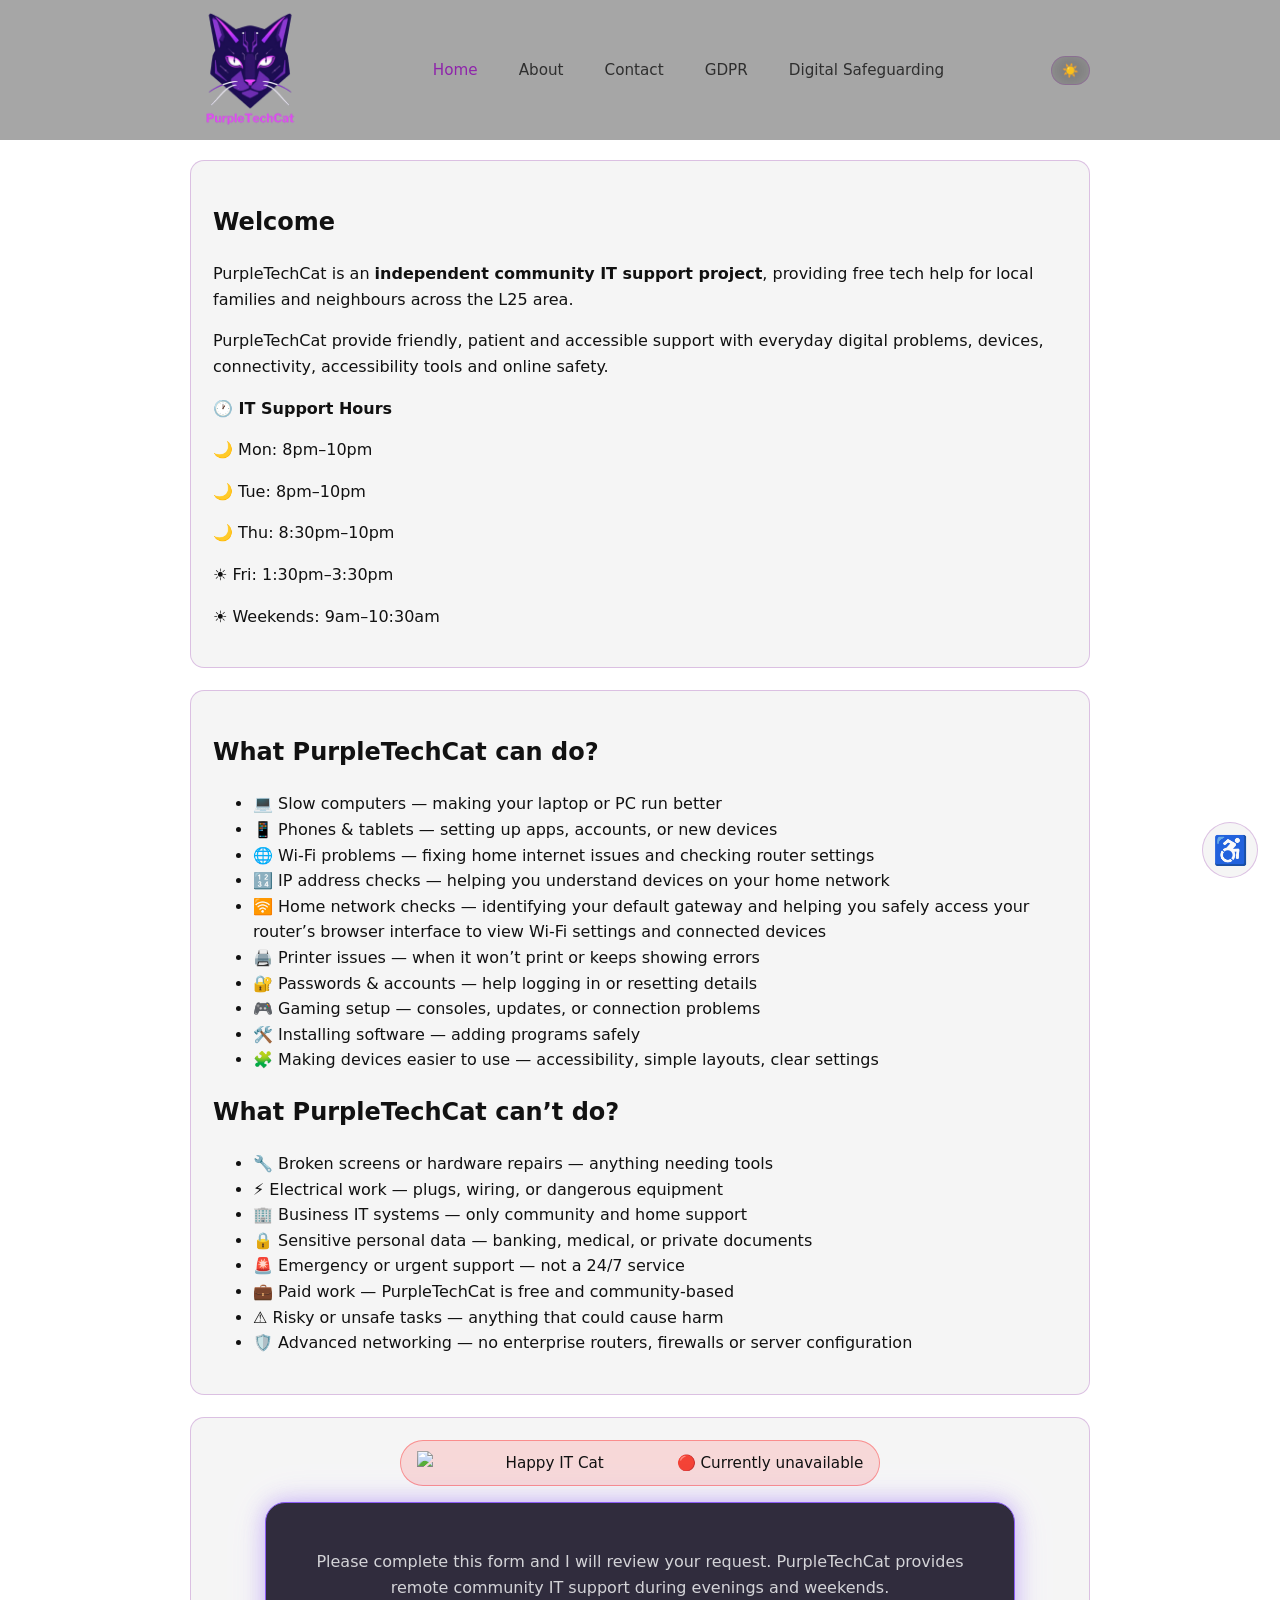
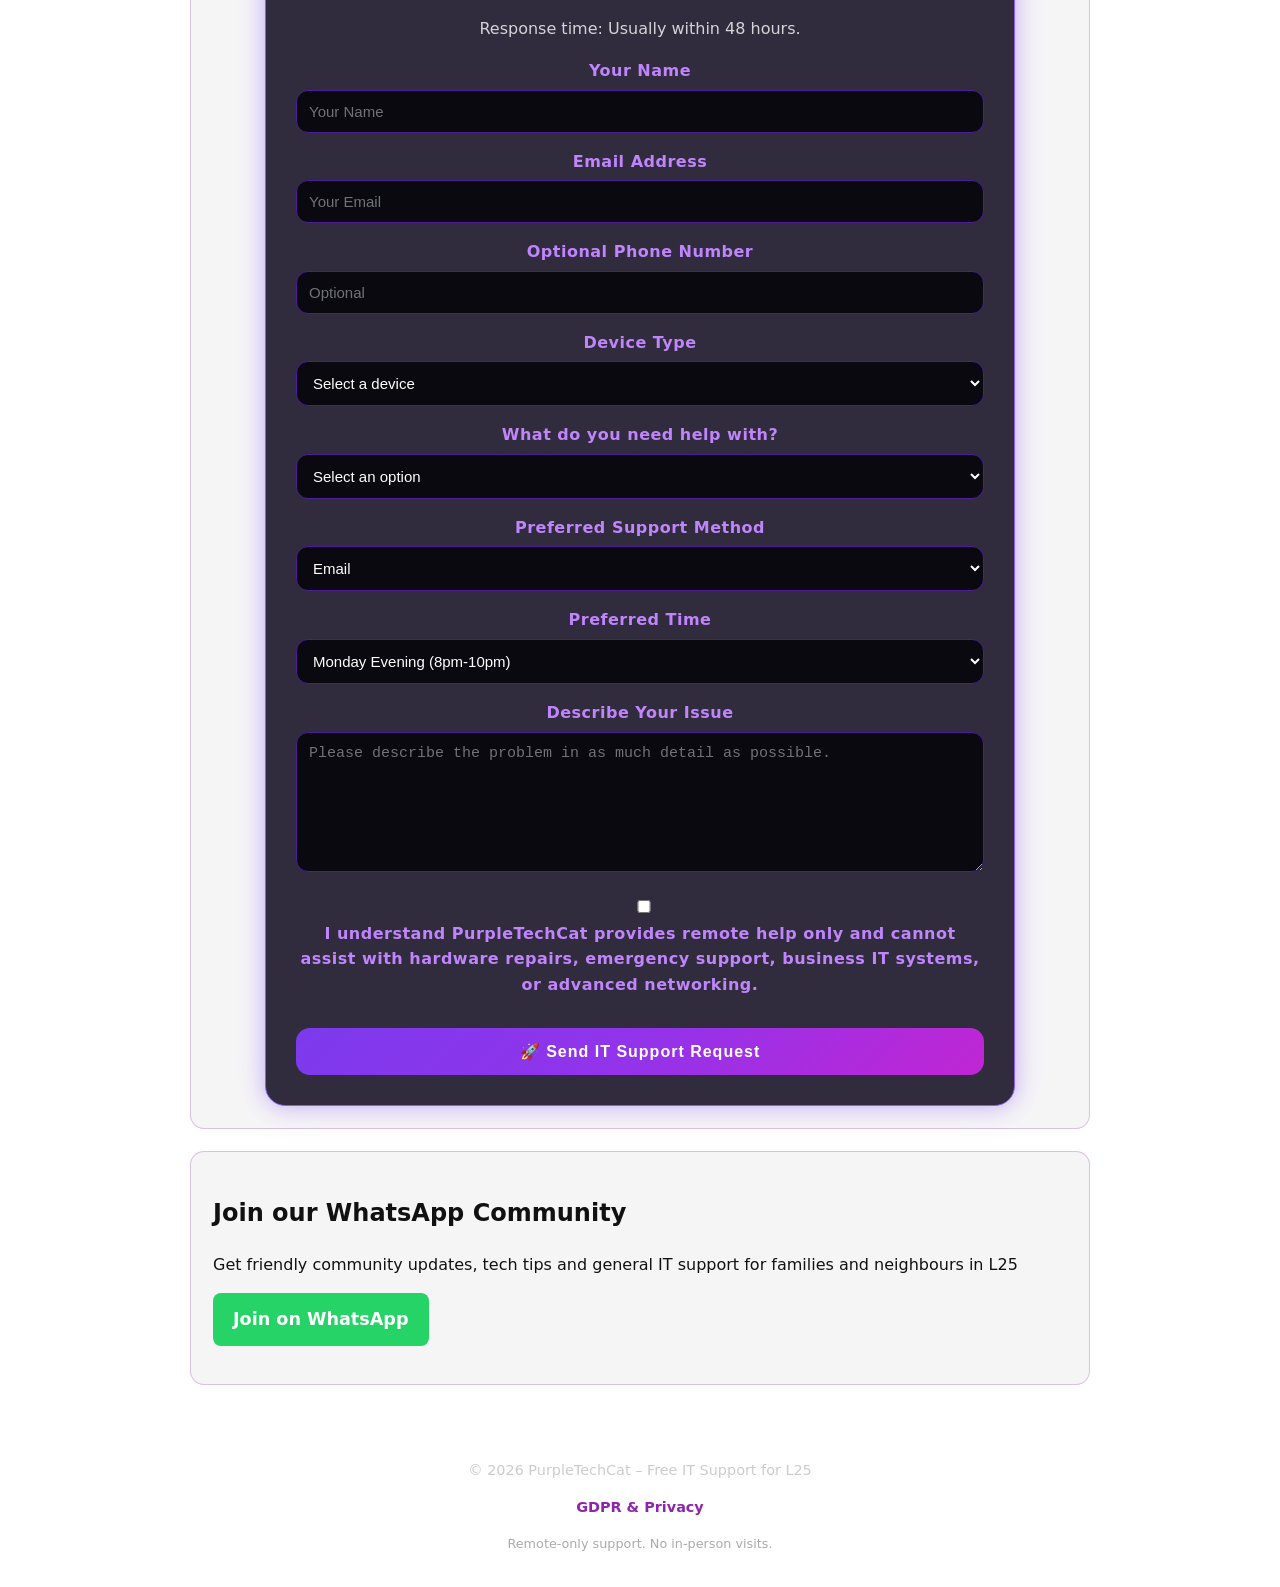
==== index.html @ 2e709c00 "Refactor support form labels and button text Updated form labels and values for clarity and consiste" ====
<!doctype html>
<html lang="en">
<head>
  <meta charset="utf-8">
  <title>PurpleTechCat – Home</title>
  <meta name="viewport" content="width=device-width, initial-scale=1">
  <link rel="stylesheet" href="styles.css">
</head>

<body>
  <header class="site-header">
    <div class="nav-container">

      <!-- Clickable logo with correct filename -->
      <a href="index.html" class="logo">
        <img src="purpletechcatlogo.png" alt="PurpleTechCat logo">
      </a>

<button class="menu-toggle" id="menu-toggle" aria-label="Open navigation menu">
    ☰
</button>
      
      <nav id="nav">
        <a href="index.html" class="active">Home</a>
        <a href="about.html">About</a>
        <a href="contact.html">Contact</a>
        <a href="gdpr.html">GDPR</a>
        <a href="digital-safeguarding.html">Digital Safeguarding</a>
      </nav>

      <button id="theme-toggle" class="theme-toggle" aria-label="Toggle light/dark mode">🌙</button>
    </div>
  </header>

  <main>

    <!-- Floating Accessibility Button -->
    <button id="a11y-open" class="a11y-floating-btn" aria-label="Accessibility menu">
      ♿
    </button>

    <!-- Accessibility Panel -->
<div id="a11y-panel" class="a11y-panel">
  <h2>Accessibility Tools</h2>

  <button class="a11y-tool" onclick="toggleDyslexia()">Dyslexia‑friendly font</button>
  <button class="a11y-tool" onclick="increaseText()">Increase text size</button>
  <button class="a11y-tool" onclick="decreaseText()">Decrease text size</button>
  <button class="a11y-tool" onclick="toggleContrast()">High contrast mode</button>
  <button class="a11y-tool" onclick="toggleMotion()">Reduce motion</button>

  <button id="a11y-close" class="a11y-close">Close</button>
</div>

    <section class="card">
      <h1>Welcome</h1>
      <p>PurpleTechCat is an <strong>independent community IT support project</strong>, providing free tech help for local families and neighbours across the L25 area.</p>
<p>PurpleTechCat provide friendly, patient and accessible support with everyday digital problems, devices, connectivity, accessibility tools and online safety.</p>

<p><strong>🕐 IT Support Hours</strong> 
<p>🌙 Mon: 8pm–10pm</p>
<p>🌙 Tue: 8pm–10pm</p>
<p>🌙 Thu: 8:30pm–10pm</p>
<p>☀️ Fri: 1:30pm–3:30pm</p>
<p>☀️ Weekends: 9am–10:30am</p>

    </section>

<section class="card">
  <h2>What PurpleTechCat can do?</h2>
  <ul>
    <li>💻 Slow computers — making your laptop or PC run better</li>
    <li>📱 Phones & tablets — setting up apps, accounts, or new devices</li>
    <li>🌐 Wi‑Fi problems — fixing home internet issues and checking router settings</li>
    <li>🔢 IP address checks — helping you understand devices on your home network</li>
    <li>🛜 Home network checks — identifying your default gateway and helping you safely access your router’s browser interface to view Wi‑Fi settings and connected devices</li>
    <li>🖨️ Printer issues — when it won’t print or keeps showing errors</li>
    <li>🔐 Passwords & accounts — help logging in or resetting details</li>
    <li>🎮 Gaming setup — consoles, updates, or connection problems</li>
    <li>🛠️ Installing software — adding programs safely</li>
    <li>🧩 Making devices easier to use — accessibility, simple layouts, clear settings</li>
  </ul>

  <h2>What PurpleTechCat can’t do?</h2>
  <ul>
    <li>🔧 Broken screens or hardware repairs — anything needing tools</li>
    <li>⚡ Electrical work — plugs, wiring, or dangerous equipment</li>
    <li>🏢 Business IT systems — only community and home support</li>
    <li>🔒 Sensitive personal data — banking, medical, or private documents</li>
    <li>🚨 Emergency or urgent support — not a 24/7 service</li>
    <li>💼 Paid work — PurpleTechCat is free and community‑based</li>
    <li>⚠️ Risky or unsafe tasks — anything that could cause harm</li>
    <li>🛡️ Advanced networking — no enterprise routers, firewalls or server configuration</li>
  </ul>
</section>
    
    <section class="support-row">

      <!-- LEFT: STATUS + BOOKING -->
      <div class="support-card card">
        <div id="statusBox">
          <div class="support-cat">
        <img src="happyitcat.png" alt="Happy IT Cat">
      </div>
          <span id="statusText">Checking status...</span>
        </div>
        
       <form id="supportForm"
      action="https://formsubmit.co/nathancain981@gmail.com"
      method="POST">

    <input type="hidden"
           name="_subject"
           value="New PurpleTechCat IT Support Request">

    <input type="hidden"
           name="_captcha"
           value="false">

    <input type="hidden"
           name="_next"
           value="https://nathancain981.github.io/PurpleTechCat/thankyou.html">

    <p class="form-intro">
        Please complete this form and I will review your request.
        PurpleTechCat provides remote community IT support during
        evenings and weekends.
    </p>

    <p class="notice">
        Response time: Usually within 48 hours.
    </p>

    <label for="name" class="required-label">
        Your Name
    </label>

    <input type="text"
           id="name"
           name="name"
           placeholder="Your Name"
           required>

    <label for="email" class="required-label">
        Email Address
    </label>

    <input type="email"
           id="email"
           name="email"
           placeholder="Your Email"
           required>

    <label for="phone">
        Optional Phone Number
    </label>

    <input type="tel"
           id="phone"
           name="phone"
           placeholder="Optional">

    <label for="device" class="required-label">
        Device Type
    </label>

    <select id="device"
            name="device"
            required>

        <option value="">Select a device</option>
        <option>Laptop</option>
        <option>Desktop PC</option>
        <option>Mobile Phone</option>
        <option>Tablet</option>
        <option>Printer</option>
        <option>Wi‑Fi Router</option>
        <option>Games Console</option>
        <option>Smart TV</option>
        <option>Other</option>

    </select>

    <label for="category" class="required-label">
        What do you need help with?
    </label>

    <select id="category"
            name="category"
            required>

        <option value="">Select an option</option>
        <option>Slow Computer</option>
        <option>Phone or Tablet Setup</option>
        <option>Wi‑Fi Problem</option>
        <option>Printer Issue</option>
        <option>Password or Account Problem</option>
        <option>Software Installation</option>
        <option>Gaming Setup</option>
        <option>Accessibility Settings</option>
        <option>Other</option>

    </select>

    <label for="method">
        Preferred Support Method
    </label>

    <select id="method"
            name="support_method">

        <option>Email</option>
        <option>Google Meet</option>

    </select>

    <label for="time">
        Preferred Time
    </label>

    <select id="time"
            name="preferred_time">

        <option>Monday Evening (8pm-10pm)</option>
        <option>Tuesday Evening (8pm-10pm)</option>
        <option>Thursday Evening (8:30pm-10pm)</option>
        <option>Friday Afternoon (1:30pm-3:30pm)</option>
        <option>Weekend Morning (9am-10:30am)</option>

    </select>

    <label for="issue" class="required-label">
        Describe Your Issue
    </label>

    <textarea id="issue"
              name="issue"
              rows="6"
              placeholder="Please describe the problem in as much detail as possible."
              required></textarea>

    <label class="checkbox-label">

        <input type="checkbox"
               name="agreement"
               value="Accepted Terms"
               required>

        I understand PurpleTechCat provides remote help only and cannot assist with hardware repairs, emergency support, business IT systems, or advanced networking.

    </label>

    <button type="submit">
        🚀 Send IT Support Request
    </button>

</form>
        
    </section>

    <section class="card">
  <h2>Join our WhatsApp Community</h2>
  <p>Get friendly community updates, tech tips and general IT support for families and neighbours in L25</p>
  <p><a href="https://chat.whatsapp.com/DKoqkCrFIrTJIDIJePT5j7" class="whatsapp-button">Join on WhatsApp</a></p>
</section>

  </main>

  <script src="main.js"></script>

  <footer class="site-footer">
  <p>© 2026 PurpleTechCat – Free IT Support for L25</p>
  <p>
    <a href="gdpr.html">GDPR & Privacy</a>
  </p>
  <p class="footer-note">Remote‑only support. No in‑person visits.</p>
</footer>

</body>
</html>
---- styles.css ----
/* ============================================
   THEME VARIABLES
   ============================================ */

:root {
  --accent: #8e24aa;
  --accent-soft: rgba(142, 36, 170, 0.35);
}

/* DARK MODE */
body.theme-dark {
  --bg: #050308;
  --text: #ffffff;
  --card-bg: rgba(255, 255, 255, 0.06);
  --card-blur: blur(14px);
  --border: rgba(142, 36, 170, 0.35);
}

/* LIGHT MODE */
body.theme-light {
  --bg: #ffffff;
  --text: #111111;
  --card-bg: rgba(0, 0, 0, 0.04);
  --card-blur: blur(14px);
  --border: rgba(142, 36, 170, 0.25);
}

/* ============================================
   GLOBAL
   ============================================ */

*,
*::before,
*::after {
  box-sizing: border-box;
}

html {
  font-size: 100%;
}

body {
  margin: 0;
  background: var(--bg);
  color: var(--text);
  font-family: system-ui, -apple-system, BlinkMacSystemFont, "Segoe UI", sans-serif;
  line-height: 1.6;
}

/* Dyslexia-friendly font */
body.dyslexia-font {
  font-family: "OpenDyslexic", "Comic Sans MS", system-ui, sans-serif;
}

/* ============================================
   HIGH CONTRAST
   ============================================ */

body.high-contrast {
  --bg: #000000;
  --text: #ffffff;
  --card-bg: #000000;
  --border: #ffffff;
  --accent: #ffffff;
  filter: none !important;
}

body.high-contrast img {
  filter: none !important;
}

/* Reduce motion */
body.reduce-motion * {
  animation: none !important;
  transition: none !important;
}

/* ============================================
   MAIN LAYOUT
   ============================================ */

main {
  width: min(900px, 92%);
  margin: 0 auto 40px;
}

/* ============================================
   HEADER + NAVIGATION
   ============================================ */

.site-header {
  position: sticky;
  top: 0;
  z-index: 10;
  background: rgba(0, 0, 0, 0.35);
  backdrop-filter: blur(18px);
  padding: 10px 0;
  margin-bottom: 20px;
}

.nav-container {
  width: min(900px, 92%);
  margin: auto;
  display: flex;
  align-items: center;
  justify-content: space-between;
  gap: 16px;
}

.logo img {
  width: 120px;
  height: auto;
  display: block;
}

nav a {
  margin-left: 16px;
  text-decoration: none;
  color: var(--text);
  opacity: 0.8;
  font-size: 0.95rem;
}

nav a.active,
nav a:hover {
  opacity: 1;
  color: var(--accent);
}

.theme-toggle {
  border-radius: 999px;
  border: 1px solid var(--border);
  background: var(--card-bg);
  backdrop-filter: var(--card-blur);
  color: var(--text);
  padding: 6px 10px;
  cursor: pointer;
}

/* ============================================
   CARDS
   ============================================ */

.card {
  background: var(--card-bg);
  backdrop-filter: var(--card-blur);
  border: 1px solid var(--border);
  border-radius: 14px;
  padding: 22px;
  margin-bottom: 22px;
}

/* ============================================
   STATUS
   ============================================ */

#statusBox {
  display: inline-flex;
  align-items: center;
  justify-content: center;
  padding: 10px 16px;
  border-radius: 999px;
  background: var(--card-bg);
  border: 1px solid var(--border);
  margin-bottom: 16px;
  font-size: 0.95rem;
}

#statusBox.online {
  background: rgba(0, 255, 120, 0.12);
  border-color: rgba(0, 255, 120, 0.35);
}

#statusBox.offline {
  background: rgba(255, 0, 0, 0.12);
  border-color: rgba(255, 0, 0, 0.35);
}

/* ============================================
   SUPPORT SECTION
   ============================================ */

.support-row {
  display: flex;
  align-items: center;
  justify-content: center;
  gap: 26px;
  margin-top: 22px;
}

.support-card {
  flex: 1;
  text-align: center;
}

.support-cat img {
  width: 260px;
  max-width: 100%;
  height: auto;
  display: block;
}

/* ============================================
   GOOGLE CALENDAR BOOKING FRAME
   ============================================ */

.booking-frame {
  width: 100%;
  max-width: 100%;
  background: #ffffff;
  border-radius: 14px;
  overflow: hidden;
}

.booking-frame iframe {
  display: block;
  width: 100%;
  min-height: 700px;
  border: 0;
  background: #ffffff;
}

/* ============================================
   ABOUT PAGE
   ============================================ */

.about-images {
  display: flex;
  justify-content: center;
  align-items: center;
  gap: 30px;
  margin-bottom: 20px;
}

.profile-photo {
  width: 180px;
  height: 180px;
  border-radius: 50%;
  object-fit: cover;
}

.about-cat {
  width: 180px;
  animation: float 4s ease-in-out infinite;
}

.about-text {
  max-width: 750px;
  margin: 0 auto;
  text-align: left;
  line-height: 1.7;
}

/* ============================================
   MASCOTS
   ============================================ */

.contact-cat {
  width: 160px;
  animation: float 4s ease-in-out infinite;
}

.gdpr-cat {
  width: 180px;
  animation: float 4s ease-in-out infinite;
}

@keyframes float {
  0%   { transform: translateY(0); }
  50%  { transform: translateY(-6px); }
  100% { transform: translateY(0); }
}

/* ============================================
   CONTACT FORM
   ============================================ */

.contact-form {
  display: flex;
  flex-direction: column;
  gap: 12px;
}

.contact-form label {
  display: flex;
  flex-direction: column;
  gap: 4px;
  font-size: 0.95rem;
}

.contact-form input,
.contact-form textarea {
  border-radius: 8px;
  border: 1px solid var(--border);
  background: var(--card-bg);
  color: var(--text);
  padding: 8px 10px;
  font: inherit;
}

.contact-form input:focus,
.contact-form textarea:focus {
  outline: 2px solid var(--accent);
}

/* ============================================
   BUTTONS
   ============================================ */

.purple-btn {
  background: var(--accent);
  color: #ffffff;
  border-radius: 8px;
  padding: 10px 16px;
  border: none;
  cursor: pointer;
  font: inherit;
}

.purple-btn:hover {
  filter: brightness(1.05);
}

.linkedin-btn {
  display: inline-block;
  padding: 12px 20px;
  background: #0a66c2;
  color: #ffffff;
  font-weight: 600;
  border-radius: 8px;
  text-decoration: none;
  transition: 0.25s ease;
}

.linkedin-btn:hover {
  background: #004182;
  transform: scale(1.03);
}

.whatsapp-button {
  display: inline-block;
  background: #25d366;
  color: #ffffff;
  padding: 12px 20px;
  border-radius: 8px;
  font-size: 1.1rem;
  font-weight: 600;
  text-decoration: none;
  transition: background-color 0.2s ease;
}

.whatsapp-button:hover {
  background: #1ebe5d;
}

/* ============================================
   ACCESSIBILITY BUTTON
   ============================================ */

.a11y-floating-btn {
  position: fixed;
  bottom: 22px;
  right: 22px;
  width: 56px;
  height: 56px;
  border-radius: 50%;
  border: 1px solid var(--border);
  background: var(--card-bg);
  backdrop-filter: var(--card-blur);
  color: var(--text);
  font-size: 28px;
  cursor: pointer;
  z-index: 999;
}

/* ============================================
   ACCESSIBILITY PANEL
   ============================================ */

#a11y-panel {
  position: fixed;
  top: 50%;
  right: 22px;
  transform: translateY(-50%);
  background: rgba(20, 20, 20, 0.95);
  backdrop-filter: blur(10px);
  padding: 22px;
  width: 320px;
  border-radius: 14px;
  border: 1px solid var(--border);
  box-shadow: 0 0 20px rgba(0, 0, 0, 0.6);
  z-index: 1000;
  display: none;
  animation: slideIn 0.25s ease;
}

@keyframes slideIn {
  from {
    transform: translateY(-50%) translateX(20px);
    opacity: 0;
  }

  to {
    transform: translateY(-50%) translateX(0);
    opacity: 1;
  }
}

#a11y-panel h2 {
  margin-top: 0;
  text-align: center;
}

.a11y-tool {
  width: 100%;
  padding: 10px;
  margin: 8px 0;
  background: #444444;
  color: #ffffff;
  border: none;
  border-radius: 8px;
  cursor: pointer;
  font: inherit;
}

.a11y-tool:hover {
  background: #555555;
}

.a11y-close {
  width: 100%;
  padding: 10px;
  margin-top: 10px;
  background: #aa0000;
  color: #ffffff;
  border: none;
  border-radius: 8px;
  cursor: pointer;
  font: inherit;
}

/* ============================================
   FOOTER
   ============================================ */

.site-footer {
  text-align: center;
  padding: 20px;
  margin-top: 40px;
  color: #cccccc;
  font-size: 0.9rem;
}

.site-footer a {
  color: #8e24aa;
  text-decoration: none;
  font-weight: 600;
}

.site-footer a:hover {
  text-decoration: underline;
}

.footer-note {
  font-size: 0.8rem;
  color: #aaaaaa;
}

/* Mobile menu button */
.menu-toggle {
    display: none;
    background: none;
    border: 2px solid #9d4edd;
    color: #ffffff;
    font-size: 1.5rem;
    padding: 8px 12px;
    border-radius: 12px;
    cursor: pointer;
}

/* Desktop */
nav {
    display: flex;
    gap: 25px;
}

/* ============================================
   DIGITAL SAFEGUARDING IMAGES
   ============================================ */

.DStitle-banner {
  display: block;
  max-width: 650px;
  width: 100%;
  height: auto;
  margin: 0 auto 2rem auto;
}

.DS-banner {
  display: block;
  max-width: 400px;   /* reduce desktop size */
  width: 100%;
  height: auto;
  margin: 0 auto 2rem auto;
}

.faq-grid {
  display: grid;
  grid-template-columns: repeat(auto-fit, minmax(320px, 1fr));
  gap: 20px;
  margin-top: 20px;
}

.faq-tile {
  border-radius: 16px;
  padding: 20px;
  color: white;
}

.cyber {
  background: linear-gradient(135deg,#1565c0,#1e88e5);
}

.scams {
  background: linear-gradient(135deg,#6a1b9a,#8e24aa);
}

.family {
  background: linear-gradient(135deg,#ef6c00,#ff9800);
}

.assistive {
  background: linear-gradient(135deg,#00897b,#26a69a);
}

.reporting {
  background: linear-gradient(135deg,#c62828,#ef5350);
}

.ai {
  background: linear-gradient(135deg, #37474f, #607d8b);
}

.faq-tile details {
  background: rgba(255,255,255,0.12);
  border-radius: 10px;
  margin-top: 10px;
  padding: 10px;
}

.faq-tile summary {
  cursor: pointer;
  font-weight: 600;
}

.faq-tile h2 {
  margin-top: 0;
}

/* ============================================
   MOBILE IMPROVEMENTS
   ============================================ */

@media (max-width: 768px) {

  main {
    width: 94%;
  }

  .card {
    padding: 14px;
    overflow: hidden;
  }

  .nav-container {
    position: relative;
  }

  .menu-toggle {
    display: block;
  }

  #nav {
    display: none;
    flex-direction: column;
    position: absolute;
    top: 100%;
    left: 0;
    width: 100%;
    background: #0c0616;
    border-top: 1px solid #7b2cbf;
    border-radius: 0 0 12px 12px;
    padding: 0;
    z-index: 999;
  }

  #nav.active {
    display: flex;
  }

  #nav a {
    margin: 0;
    padding: 18px;
    font-size: 1.05rem;
    border-bottom: 1px solid rgba(157, 78, 221, 0.2);
  }

  .about-images,
  .support-row {
    flex-direction: column;
  }

  .about-text {
    text-align: center;
  }

  .support-cat img {
    width: 200px;
  }

  .booking-frame iframe {
    min-height: 750px;
  }

  #a11y-panel {
    width: calc(100% - 32px);
    right: 16px;
  }

  .DStitle-banner {
    width: 100%;
    max-width: 100%;
    height: auto;
    margin: 0 auto 1rem auto;
  }

  .DS-banner {
    display: block;
    width: 100%;
    max-width: 280px;
    height: auto;
    margin: 0 auto 1rem auto;
    object-fit: contain;
  }

}

#supportForm {
    max-width: 750px;
    margin: 0 auto;
    padding: 30px;
    background: rgba(15, 10, 30, 0.85);
    border: 1px solid #8b5cf6;
    border-radius: 20px;
    box-shadow:
        0 0 20px rgba(139, 92, 246, 0.4),
        0 0 40px rgba(139, 92, 246, 0.15);
    backdrop-filter: blur(12px);
}

#supportForm h3 {
    text-align: center;
    color: #ffffff;
    font-size: 2rem;
    text-shadow:
        0 0 8px #a855f7,
        0 0 20px #a855f7;
}

#supportForm p {
    text-align: center;
    color: #d4d4d8;
    line-height: 1.6;
}

#supportForm label {
    display: block;
    margin-top: 16px;
    margin-bottom: 6px;
    color: #c084fc;
    font-weight: 600;
    letter-spacing: 0.5px;
}

#supportForm input,
#supportForm select,
#supportForm textarea {
    width: 100%;
    padding: 12px;
    background: #09090f;
    border: 1px solid #4c1d95;
    border-radius: 12px;
    color: white;
    font-size: 15px;
    box-sizing: border-box;
    transition: all 0.3s ease;
}

#supportForm input::placeholder,
#supportForm textarea::placeholder {
    color: #71717a;
}

#supportForm input:focus,
#supportForm select:focus,
#supportForm textarea:focus {
    outline: none;
    border-color: #a855f7;
    box-shadow:
        0 0 10px rgba(168, 85, 247, 0.6),
        0 0 20px rgba(168, 85, 247, 0.2);
}

#supportForm textarea {
    min-height: 140px;
    resize: vertical;
}

.checkbox-group {
    display: flex;
    gap: 10px;
    margin-top: 20px;
    color: #d4d4d8;
}

.checkbox-group input {
    width: auto;
}

#supportForm button {
    width: 100%;
    margin-top: 24px;
    padding: 14px;
    border: none;
    border-radius: 14px;
    background: linear-gradient(
        135deg,
        #7c3aed,
        #9333ea,
        #c026d3
    );
    color: white;
    font-size: 16px;
    font-weight: bold;
    letter-spacing: 1px;
    cursor: pointer;
    transition: 0.3s ease;
}

#supportForm button:hover {
    transform: translateY(-2px);
    box-shadow:
        0 0 15px rgba(168, 85, 247, 0.5),
        0 0 30px rgba(168, 85, 247, 0.3);
}

#supportForm button:active {
    transform: scale(0.98);
}

.home-btn {
    display: inline-block;
    margin-top: 20px;
    padding: 14px 28px;

    text-decoration: none;
    color: #fff;
    font-size: 16px;
    font-weight: 600;

    border-radius: 12px;
    border: 1px solid #a855f7;

    background: linear-gradient(
        135deg,
        #7c3aed,
        #9333ea,
        #c026d3
    );

    box-shadow:
        0 0 10px rgba(168, 85, 247, 0.5),
        0 0 20px rgba(168, 85, 247, 0.25);

    transition: all 0.3s ease;
}

.home-btn:hover {
    transform: translateY(-2px);

    box-shadow:
        0 0 18px rgba(168, 85, 247, 0.8),
        0 0 35px rgba(168, 85, 247, 0.4);

    text-decoration: none;
}

.home-btn:active {
    transform: scale(0.97);
}
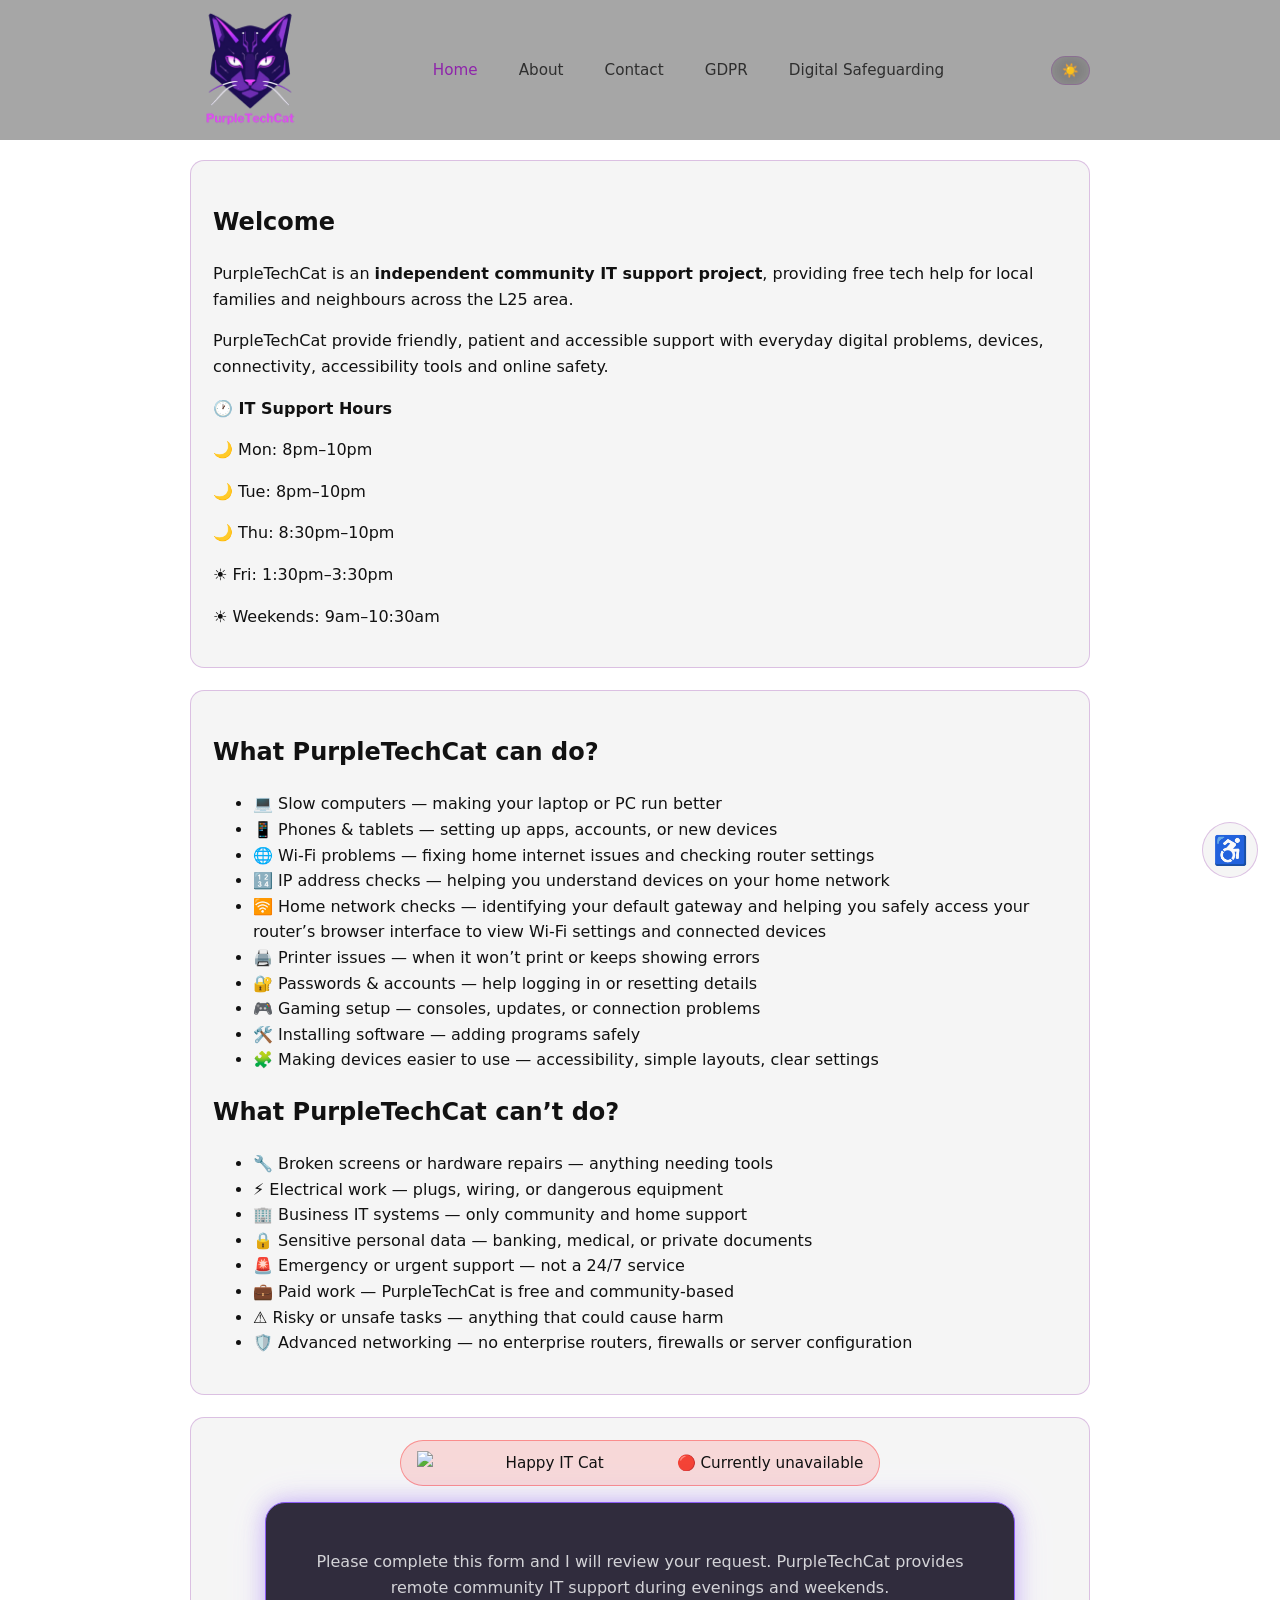
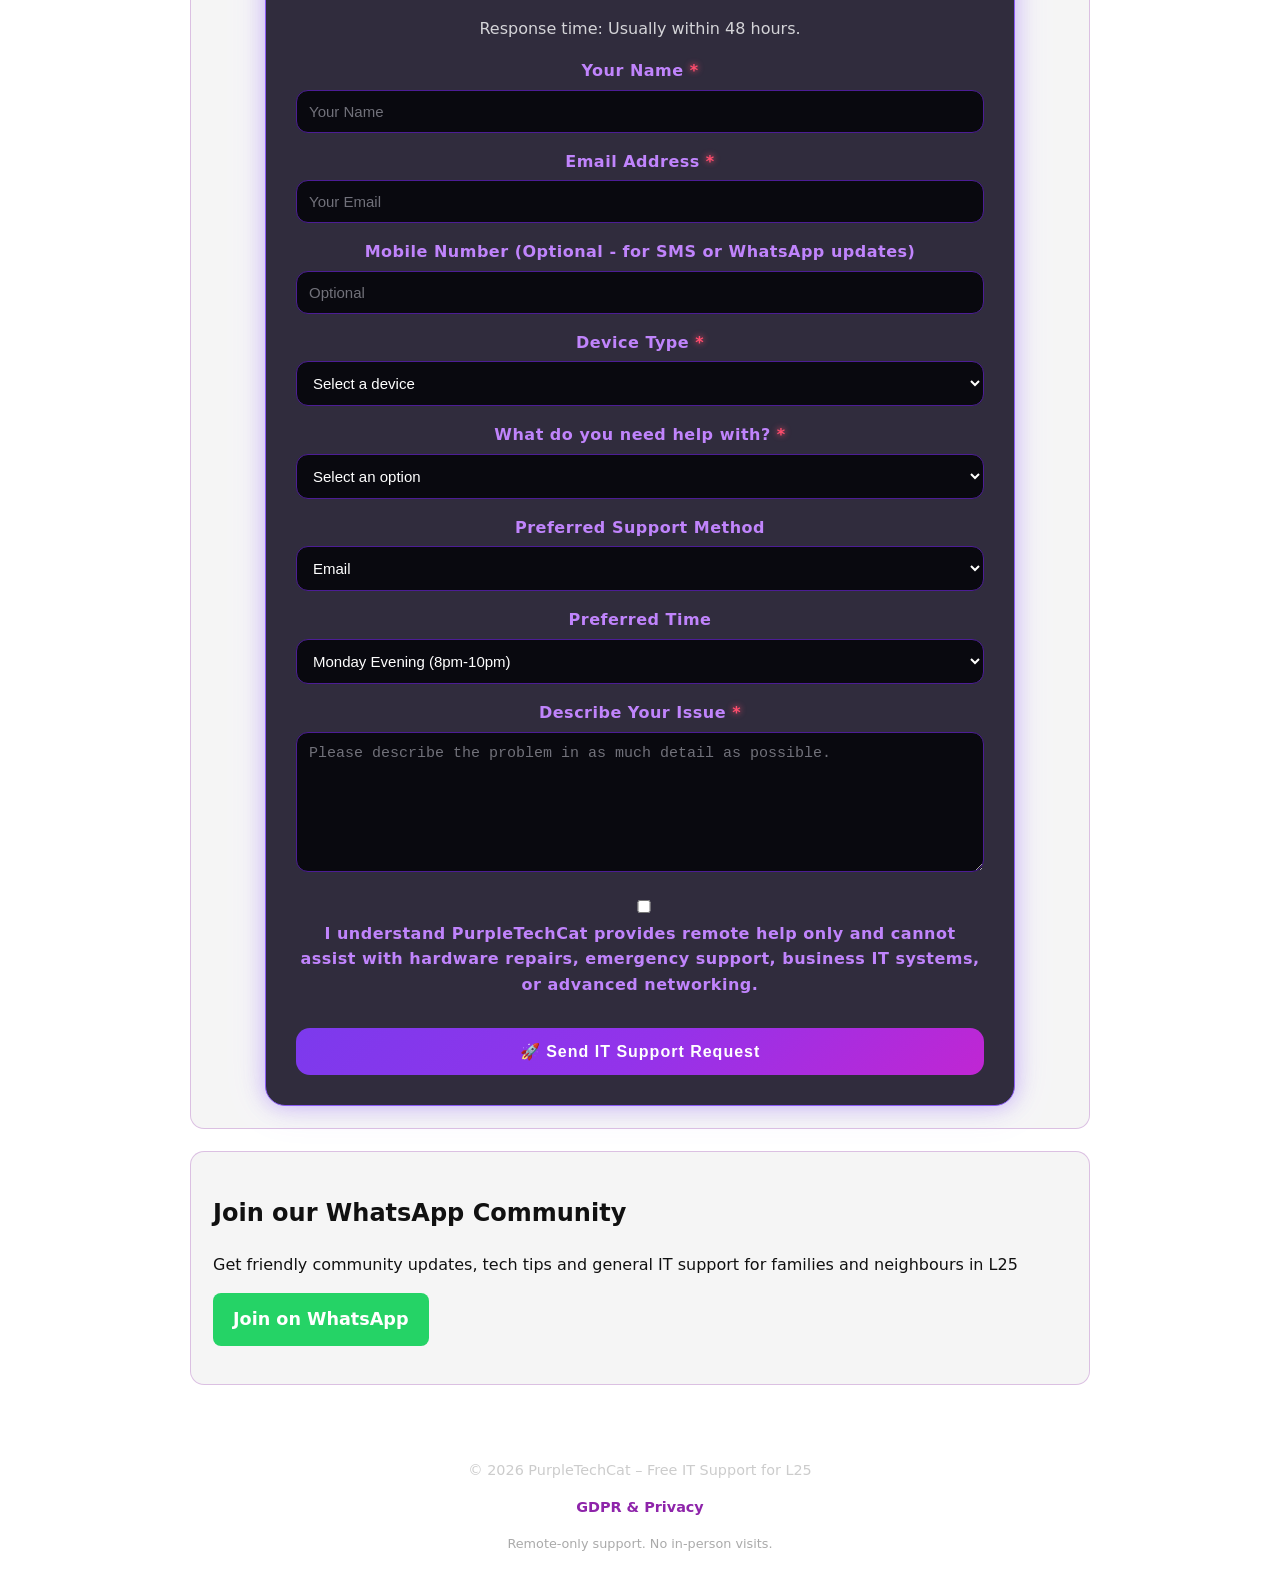
==== commit 24c0476a: "Update phone label for clarity" ====
--- a/index.html
+++ b/index.html
@@ -152,8 +152,8 @@
            required>
 
     <label for="phone">
-        Optional Phone Number
-    </label>
+    Mobile Number (Optional - for SMS or WhatsApp updates)
+</label>
 
     <input type="tel"
            id="phone"
--- a/styles.css
+++ b/styles.css
@@ -798,3 +798,10 @@
 .home-btn:active {
     transform: scale(0.97);
 }
+
+.required-label::after {
+    content: " *";
+    color: #ff4d6d;
+    font-weight: bold;
+    text-shadow: 0 0 6px #ff4d6d;
+}
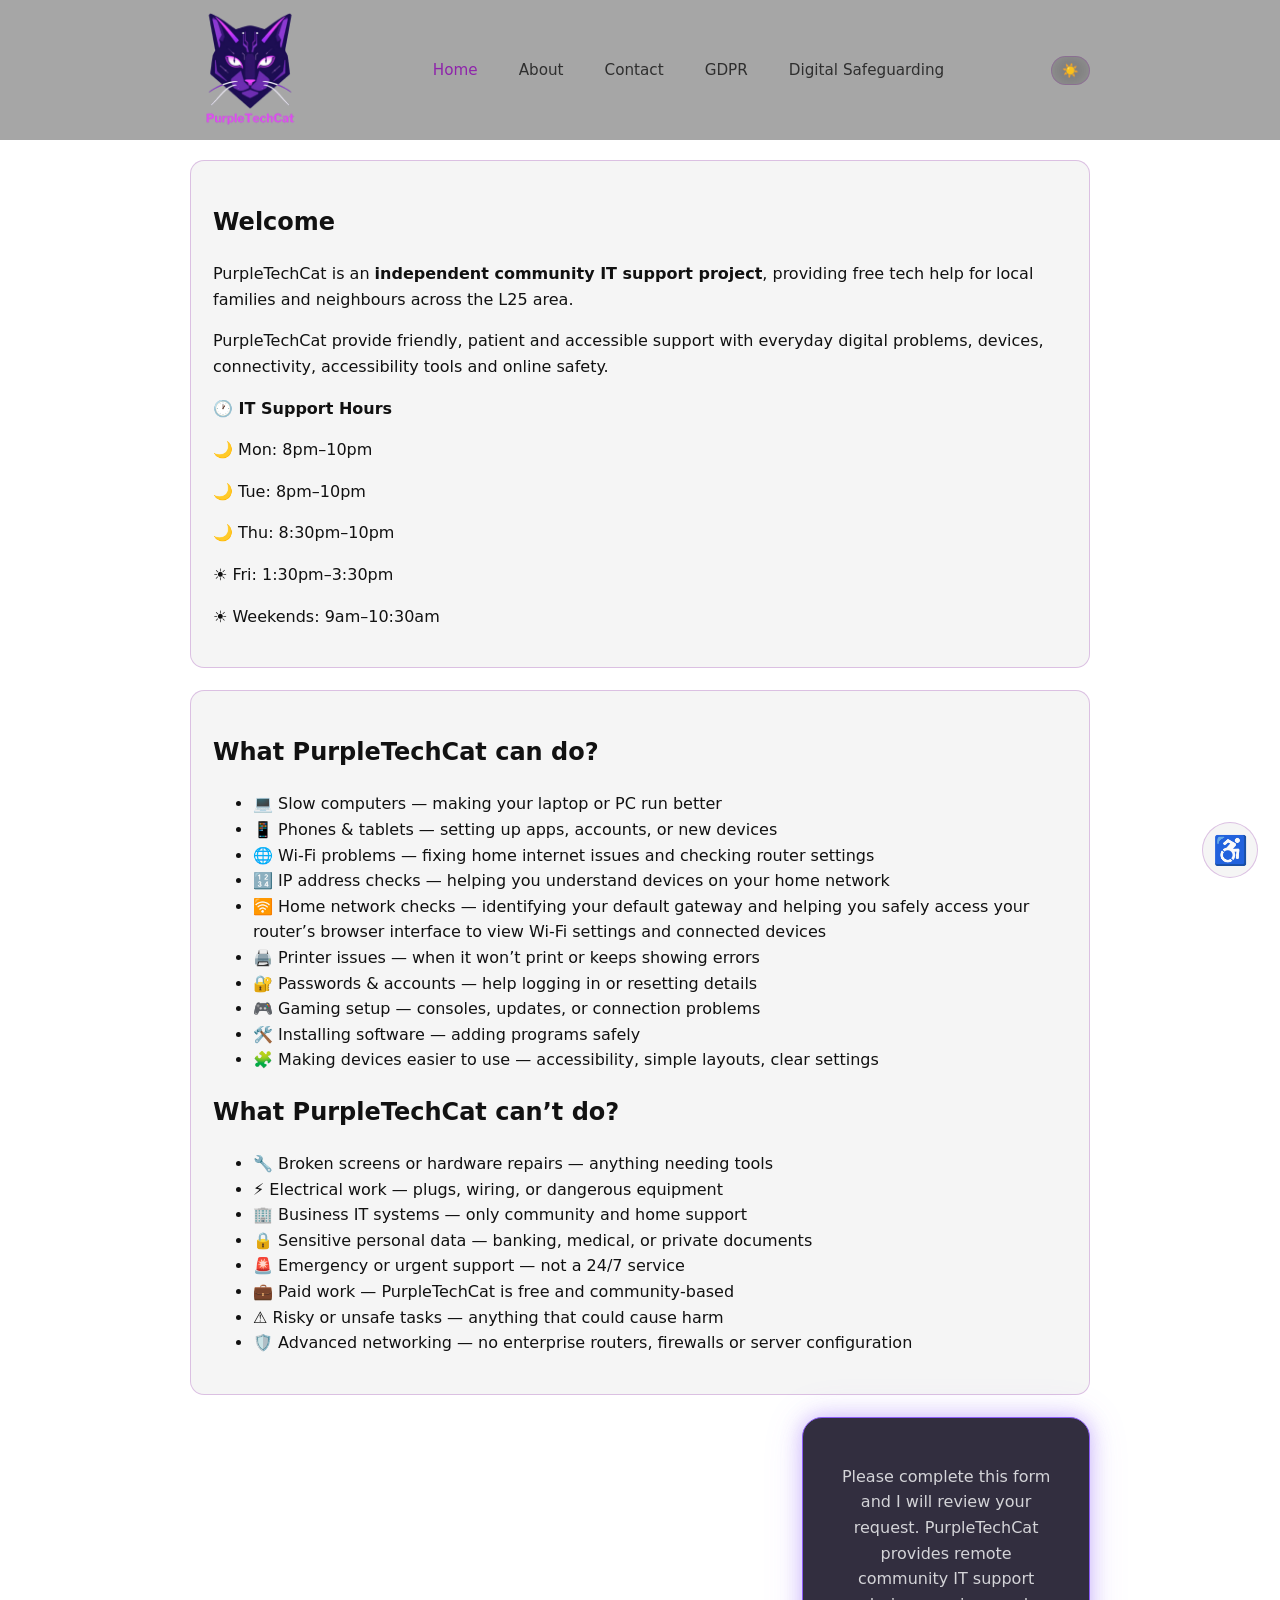
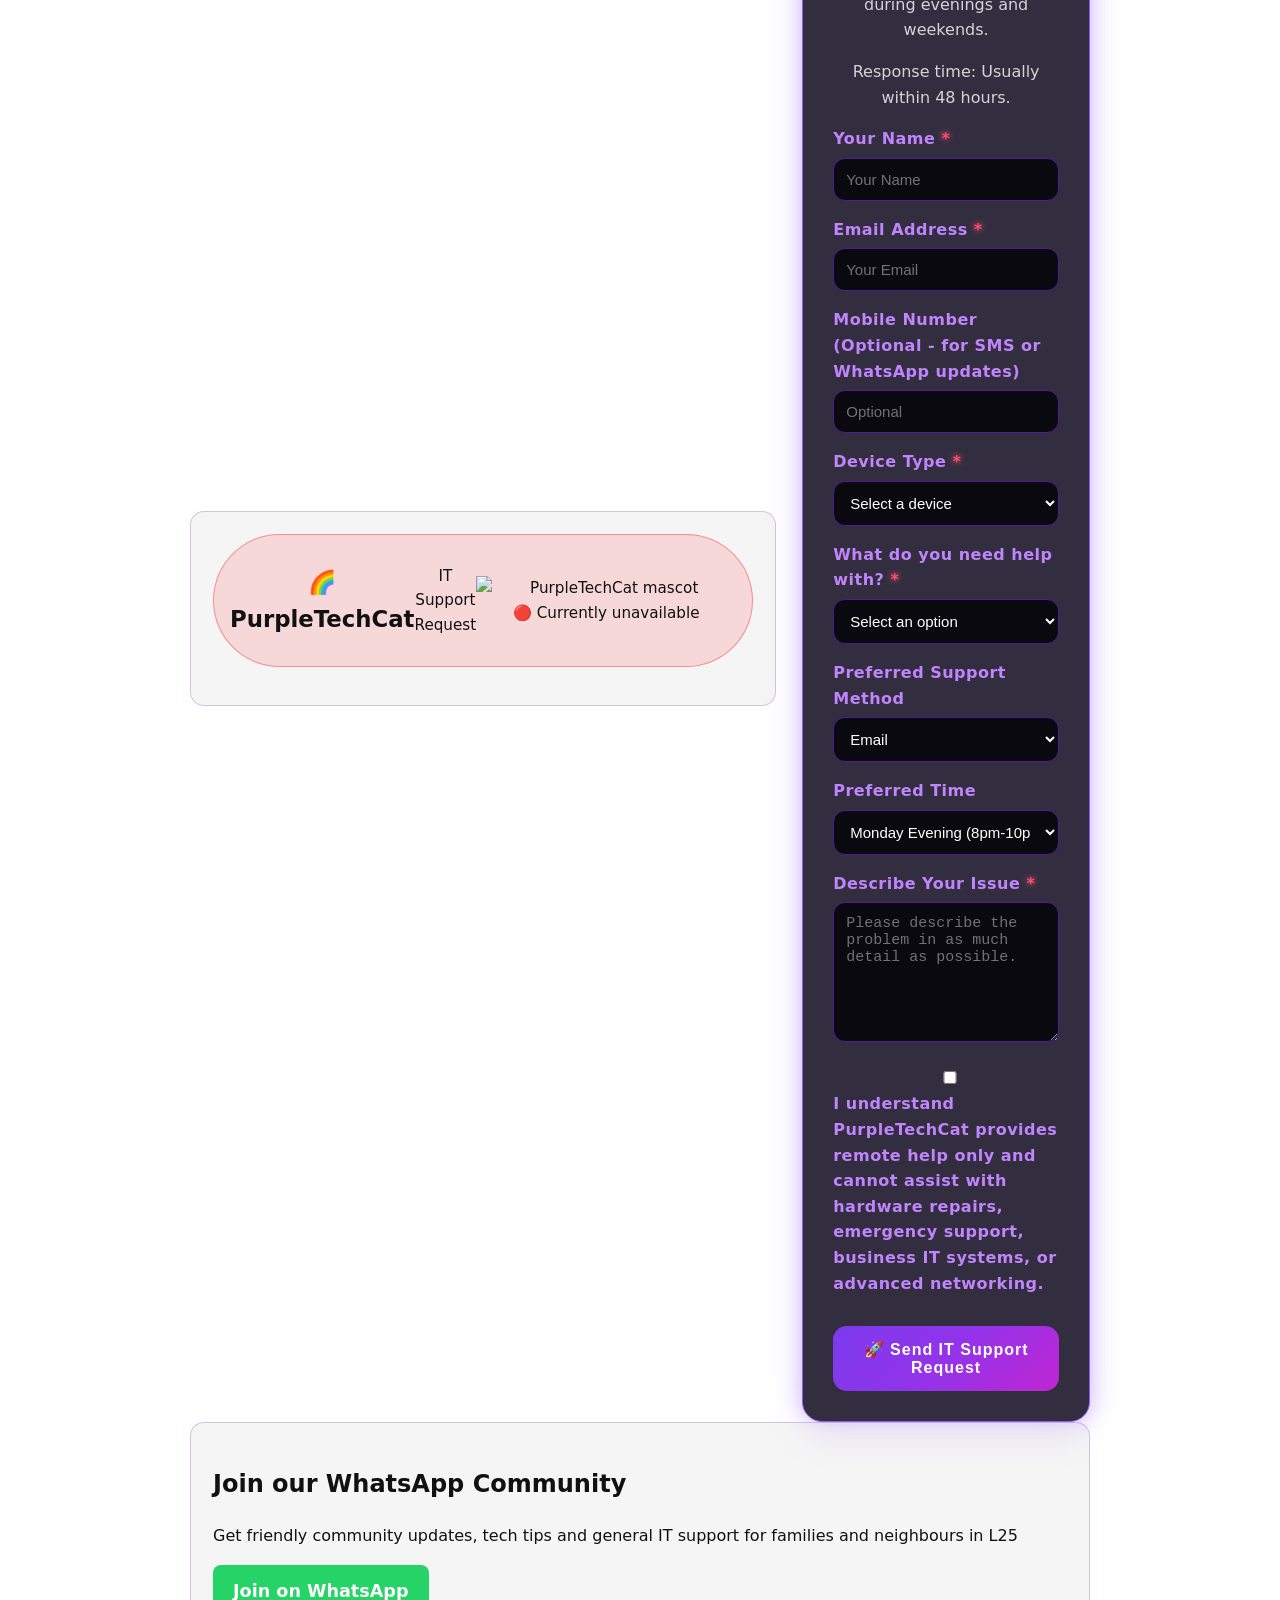
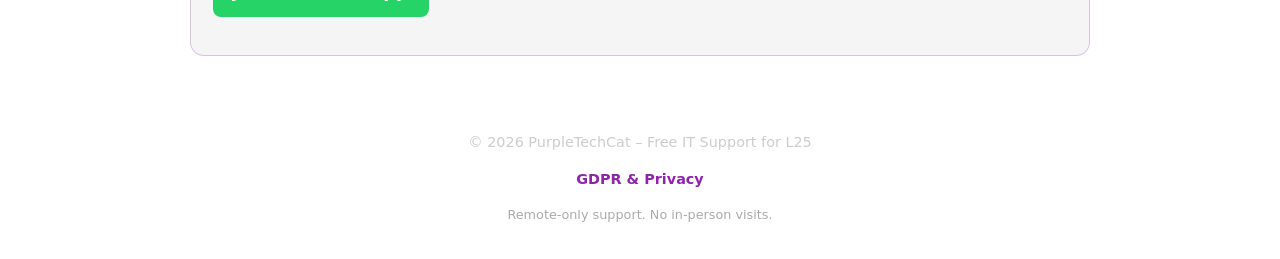
==== commit bb328f60: "Revamp status box with new title and layout Updated the status box with a new title and subtitle, an" ====
--- a/index.html
+++ b/index.html
@@ -98,12 +98,23 @@
 
       <!-- LEFT: STATUS + BOOKING -->
       <div class="support-card card">
-        <div id="statusBox">
-          <div class="support-cat">
-        <img src="happyitcat.png" alt="Happy IT Cat">
-      </div>
-          <span id="statusText">Checking status...</span>
+    <div id="statusBox">
+        <h2 class="portal-title">
+            🌈 PurpleTechCat
+        </h2>
+        <p class="portal-subtitle">
+            IT Support Request
+        </p>
+        <div class="status-content">
+            <div class="support-cat">
+                <img src="happyitcat.png" alt="PurpleTechCat mascot">
+            </div>
+            <span id="statusText">
+                Checking status...
+            </span>
         </div>
+    </div>
+</div>
         
        <form id="supportForm"
       action="https://formsubmit.co/nathancain981@gmail.com"
@@ -209,8 +220,10 @@
     <select id="method"
             name="support_method">
 
-        <option>Email</option>
-        <option>Google Meet</option>
+    <option>Email</option>
+    <option>WhatsApp</option>
+    <option>Google Meet</option>
+    <option>SMS</option>
 
     </select>
 
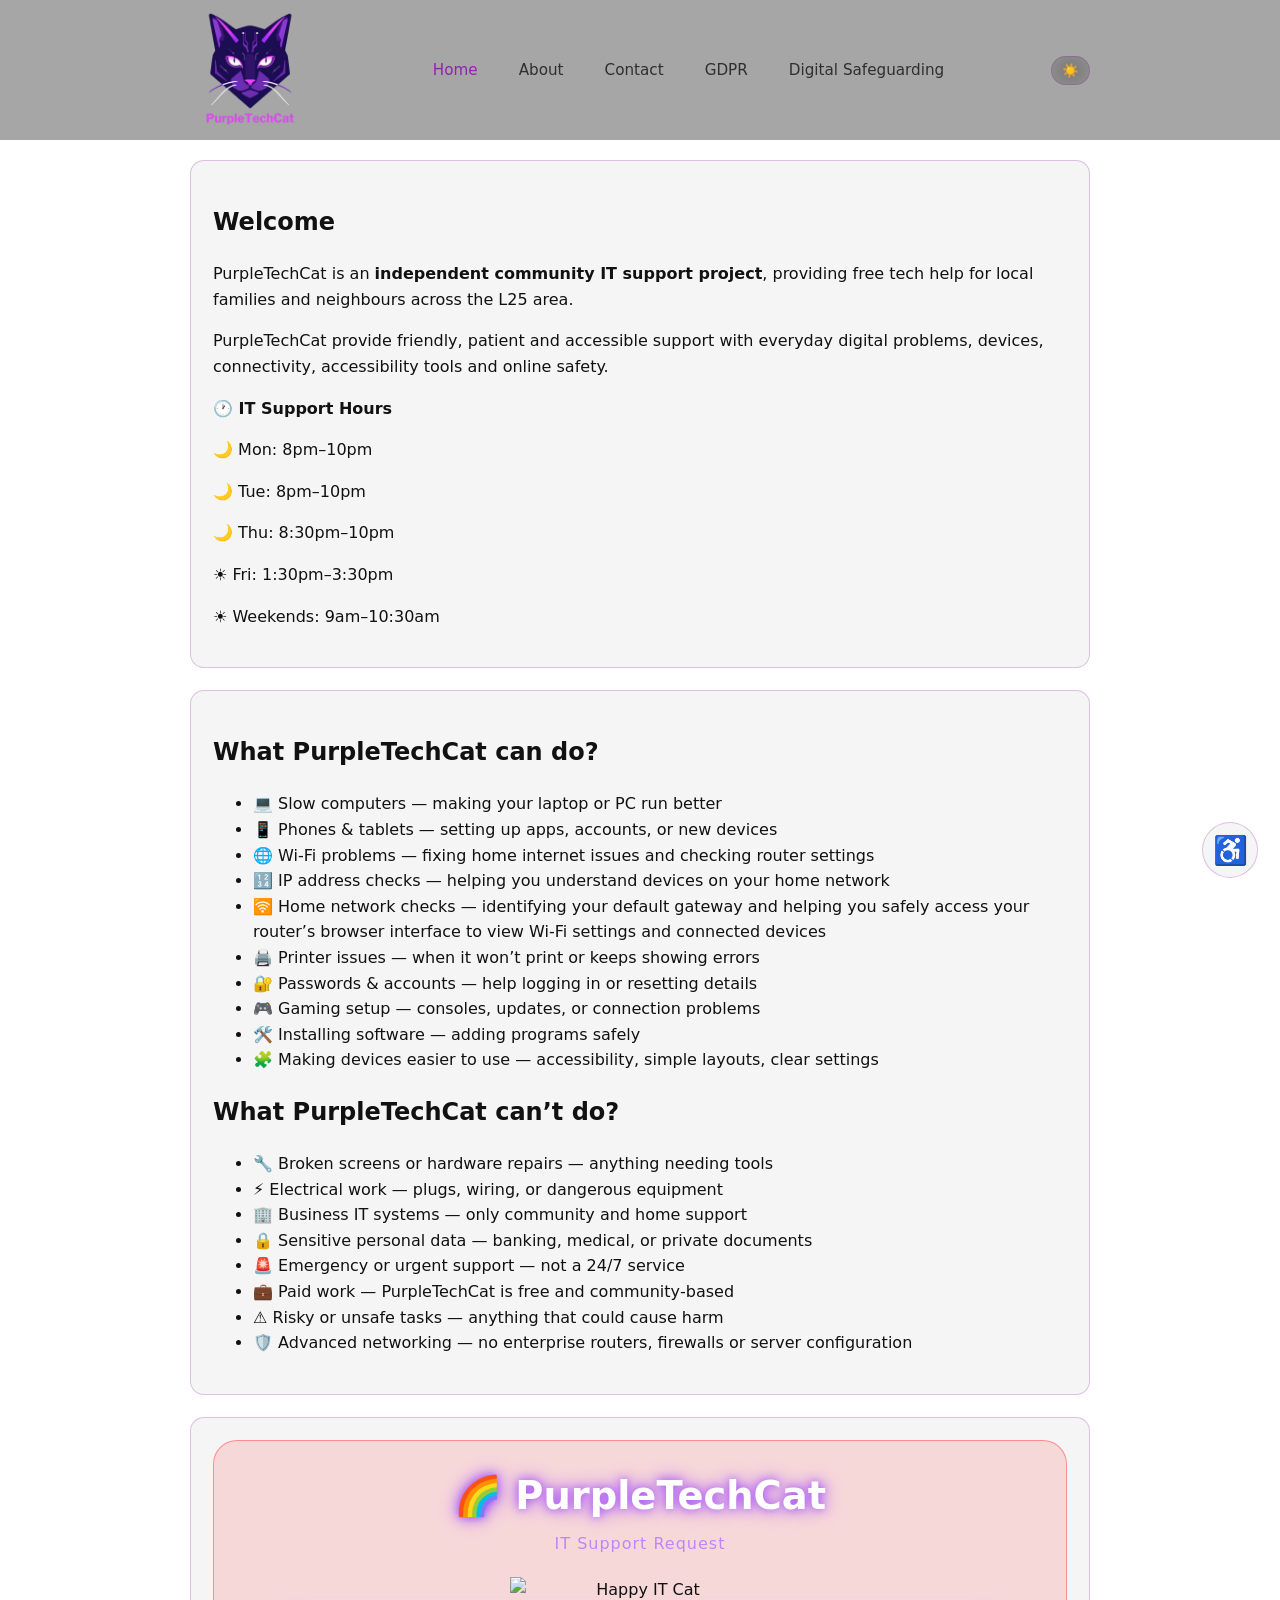
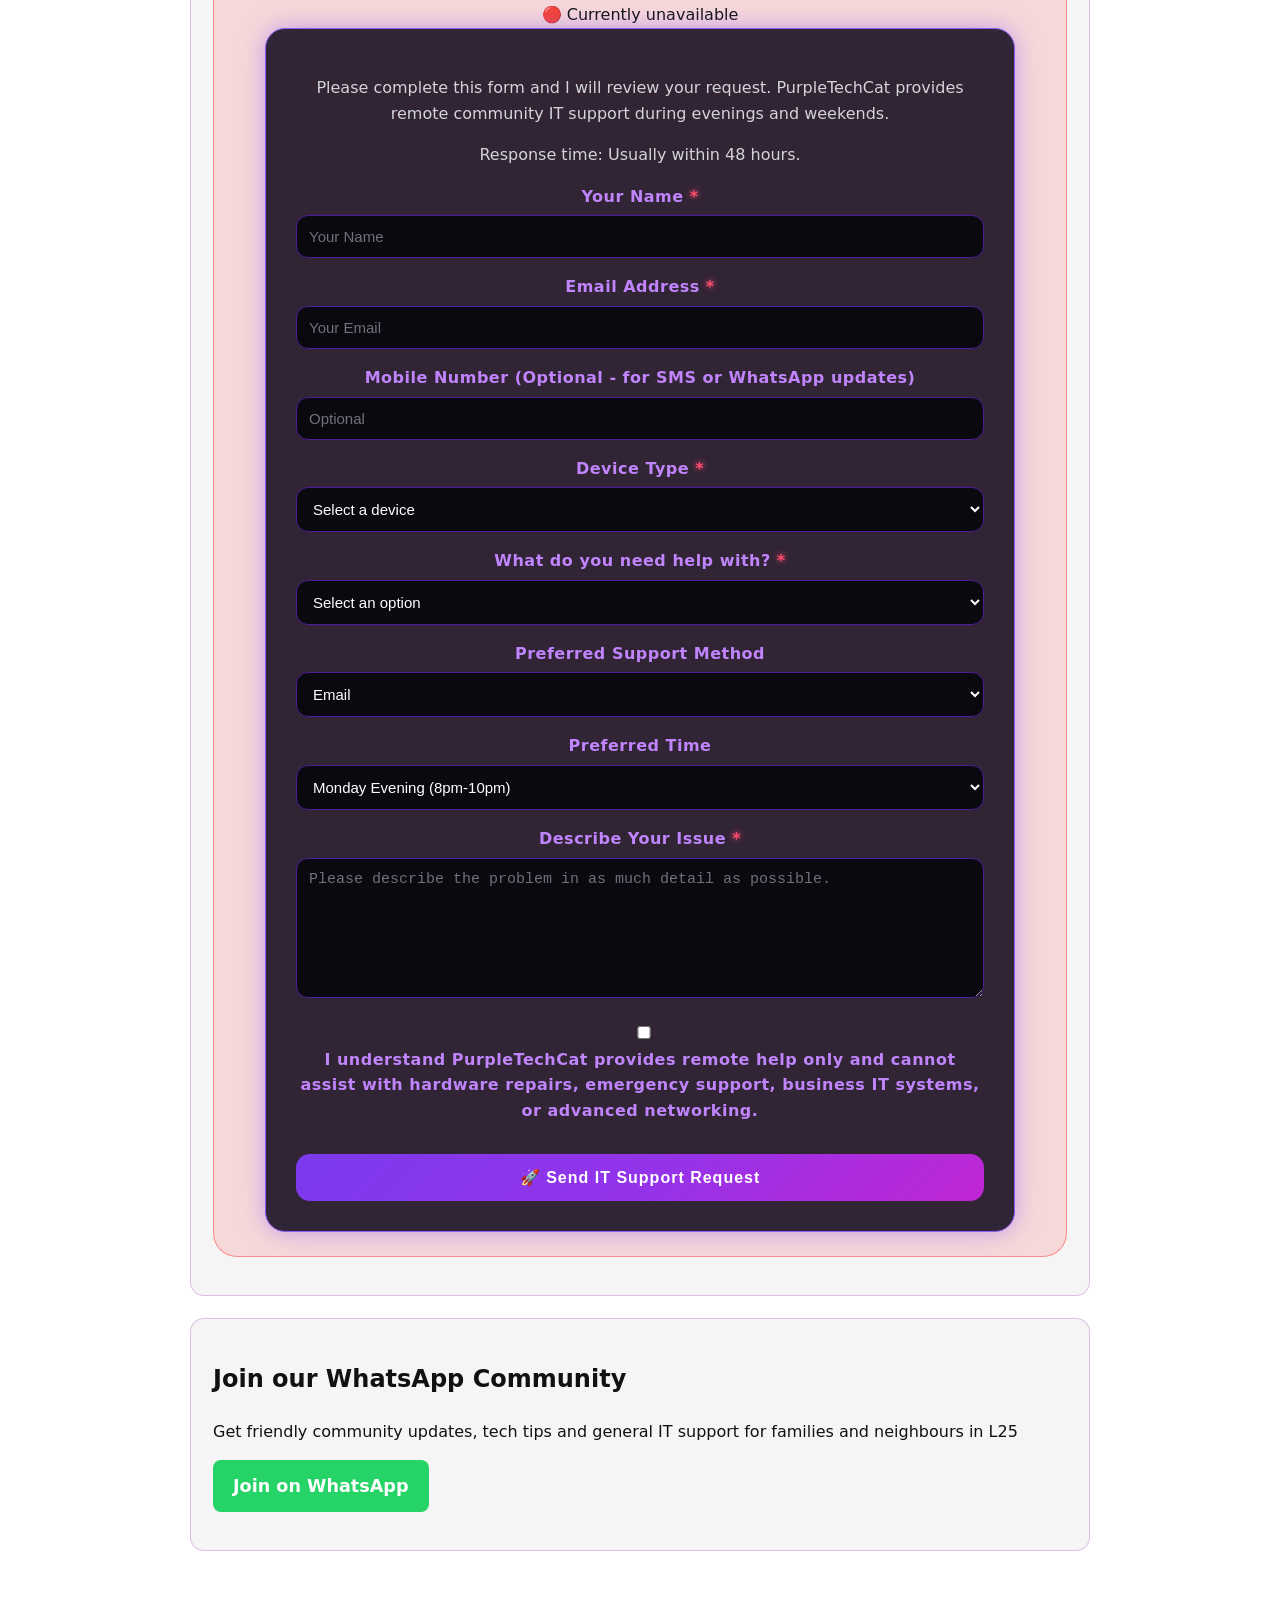
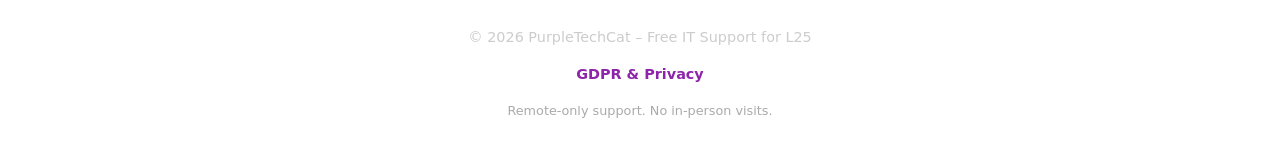
==== commit efd45087: "Refactor statusBox HTML structure" ====
--- a/index.html
+++ b/index.html
@@ -98,23 +98,24 @@
 
       <!-- LEFT: STATUS + BOOKING -->
       <div class="support-card card">
+
     <div id="statusBox">
-        <h2 class="portal-title">
-            🌈 PurpleTechCat
-        </h2>
+
+        <h2 class="portal-title">🌈 PurpleTechCat</h2>
+
         <p class="portal-subtitle">
             IT Support Request
         </p>
-        <div class="status-content">
-            <div class="support-cat">
-                <img src="happyitcat.png" alt="PurpleTechCat mascot">
-            </div>
-            <span id="statusText">
-                Checking status...
-            </span>
+
+        <div class="support-cat">
+            <img src="happyitcat.png" alt="Happy IT Cat">
         </div>
-    </div>
-</div>
+
+        <span id="statusText">
+            Checking status...
+        </span>
+
+        <div class="support-intro">
         
        <form id="supportForm"
       action="https://formsubmit.co/nathancain981@gmail.com"
--- a/styles.css
+++ b/styles.css
@@ -155,15 +155,19 @@
    ============================================ */
 
 #statusBox {
-  display: inline-flex;
+  display: flex;
+  flex-direction: column;
   align-items: center;
   justify-content: center;
-  padding: 10px 16px;
-  border-radius: 999px;
+
+  padding: 24px;
+  border-radius: 24px;
+
   background: var(--card-bg);
   border: 1px solid var(--border);
+
   margin-bottom: 16px;
-  font-size: 0.95rem;
+  text-align: center;
 }
 
 #statusBox.online {
@@ -198,26 +202,6 @@
   max-width: 100%;
   height: auto;
   display: block;
-}
-
-/* ============================================
-   GOOGLE CALENDAR BOOKING FRAME
-   ============================================ */
-
-.booking-frame {
-  width: 100%;
-  max-width: 100%;
-  background: #ffffff;
-  border-radius: 14px;
-  overflow: hidden;
-}
-
-.booking-frame iframe {
-  display: block;
-  width: 100%;
-  min-height: 700px;
-  border: 0;
-  background: #ffffff;
 }
 
 /* ============================================
@@ -805,3 +789,28 @@
     font-weight: bold;
     text-shadow: 0 0 6px #ff4d6d;
 }
+
+.portal-title {
+    font-size: 2.4rem;
+    margin: 0;
+    color: #fff;
+
+    text-shadow:
+        0 0 10px #a855f7,
+        0 0 20px #a855f7;
+}
+
+.portal-subtitle {
+    color: #c084fc;
+    margin: 5px 0 20px;
+    font-size: 1rem;
+    letter-spacing: 1px;
+}
+
+.status-content {
+    display: flex;
+    align-items: center;
+    justify-content: center;
+    gap: 25px;
+    flex-wrap: wrap;
+}
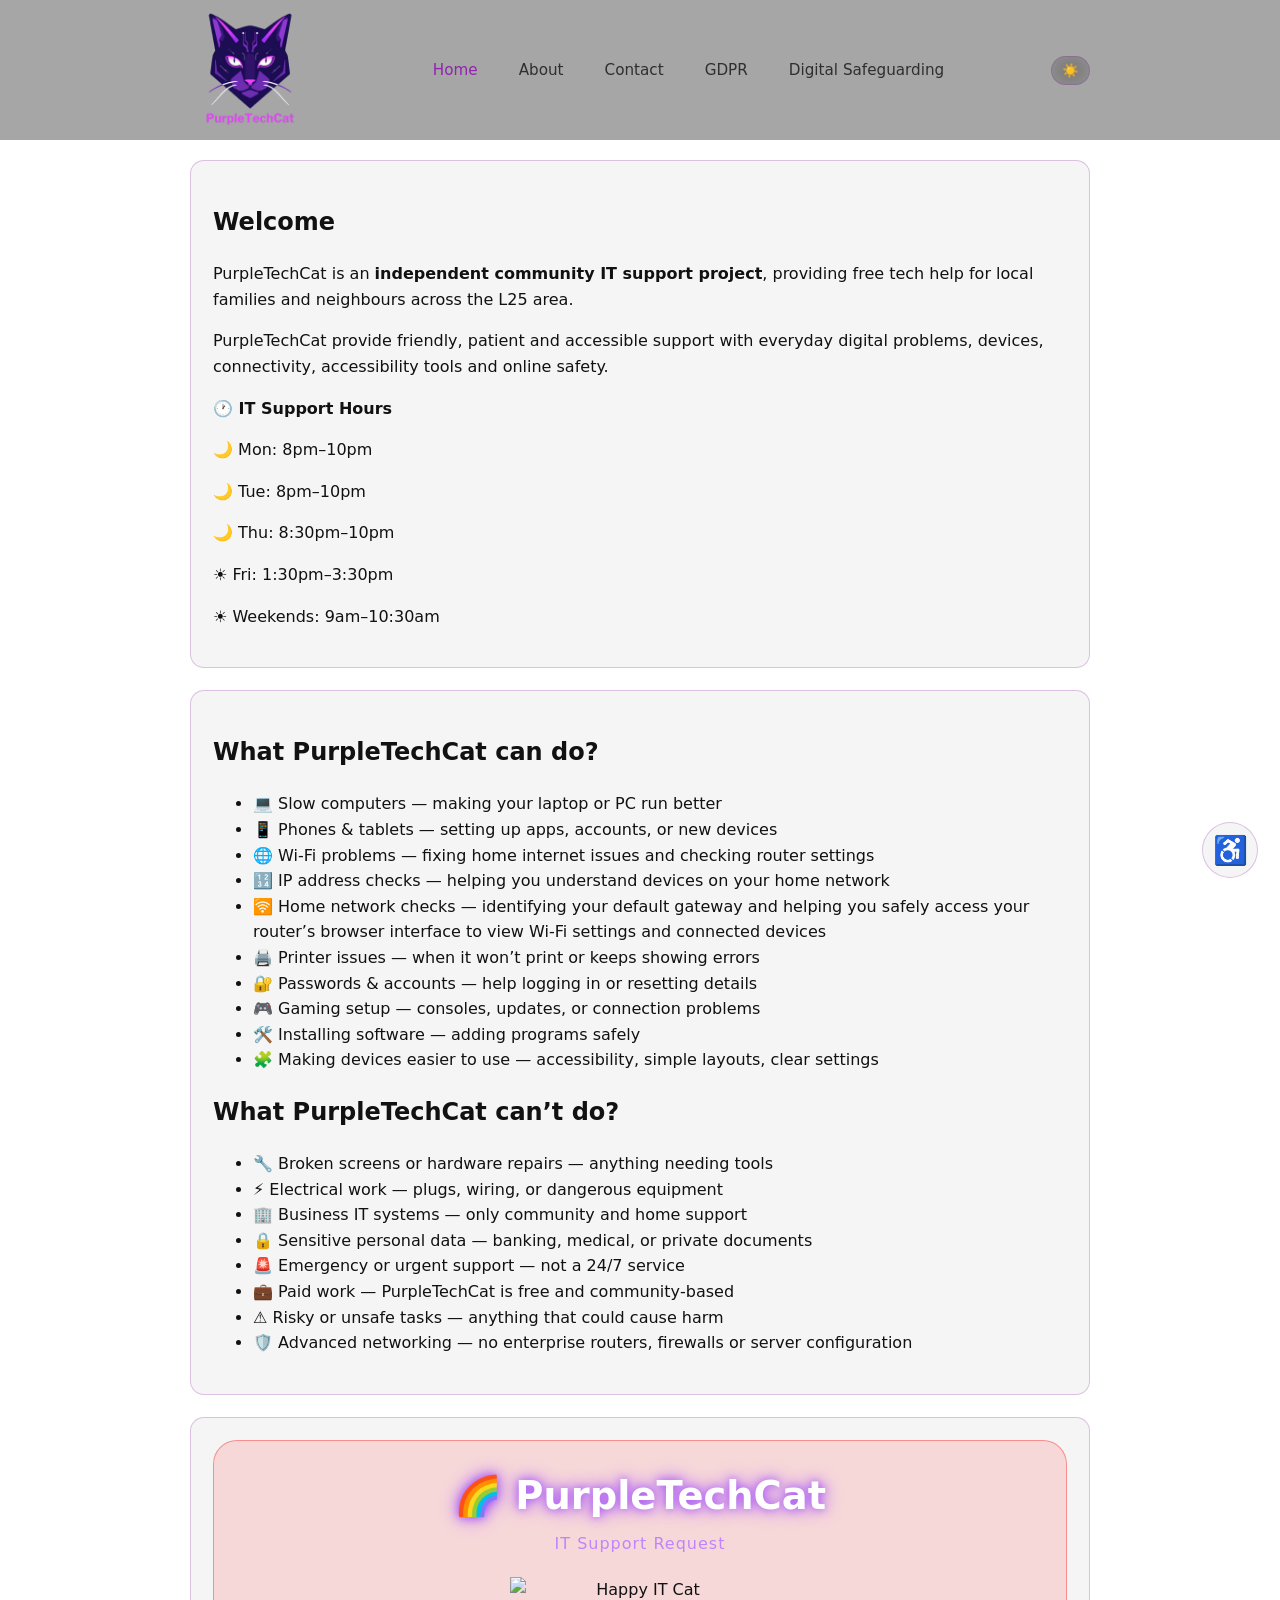
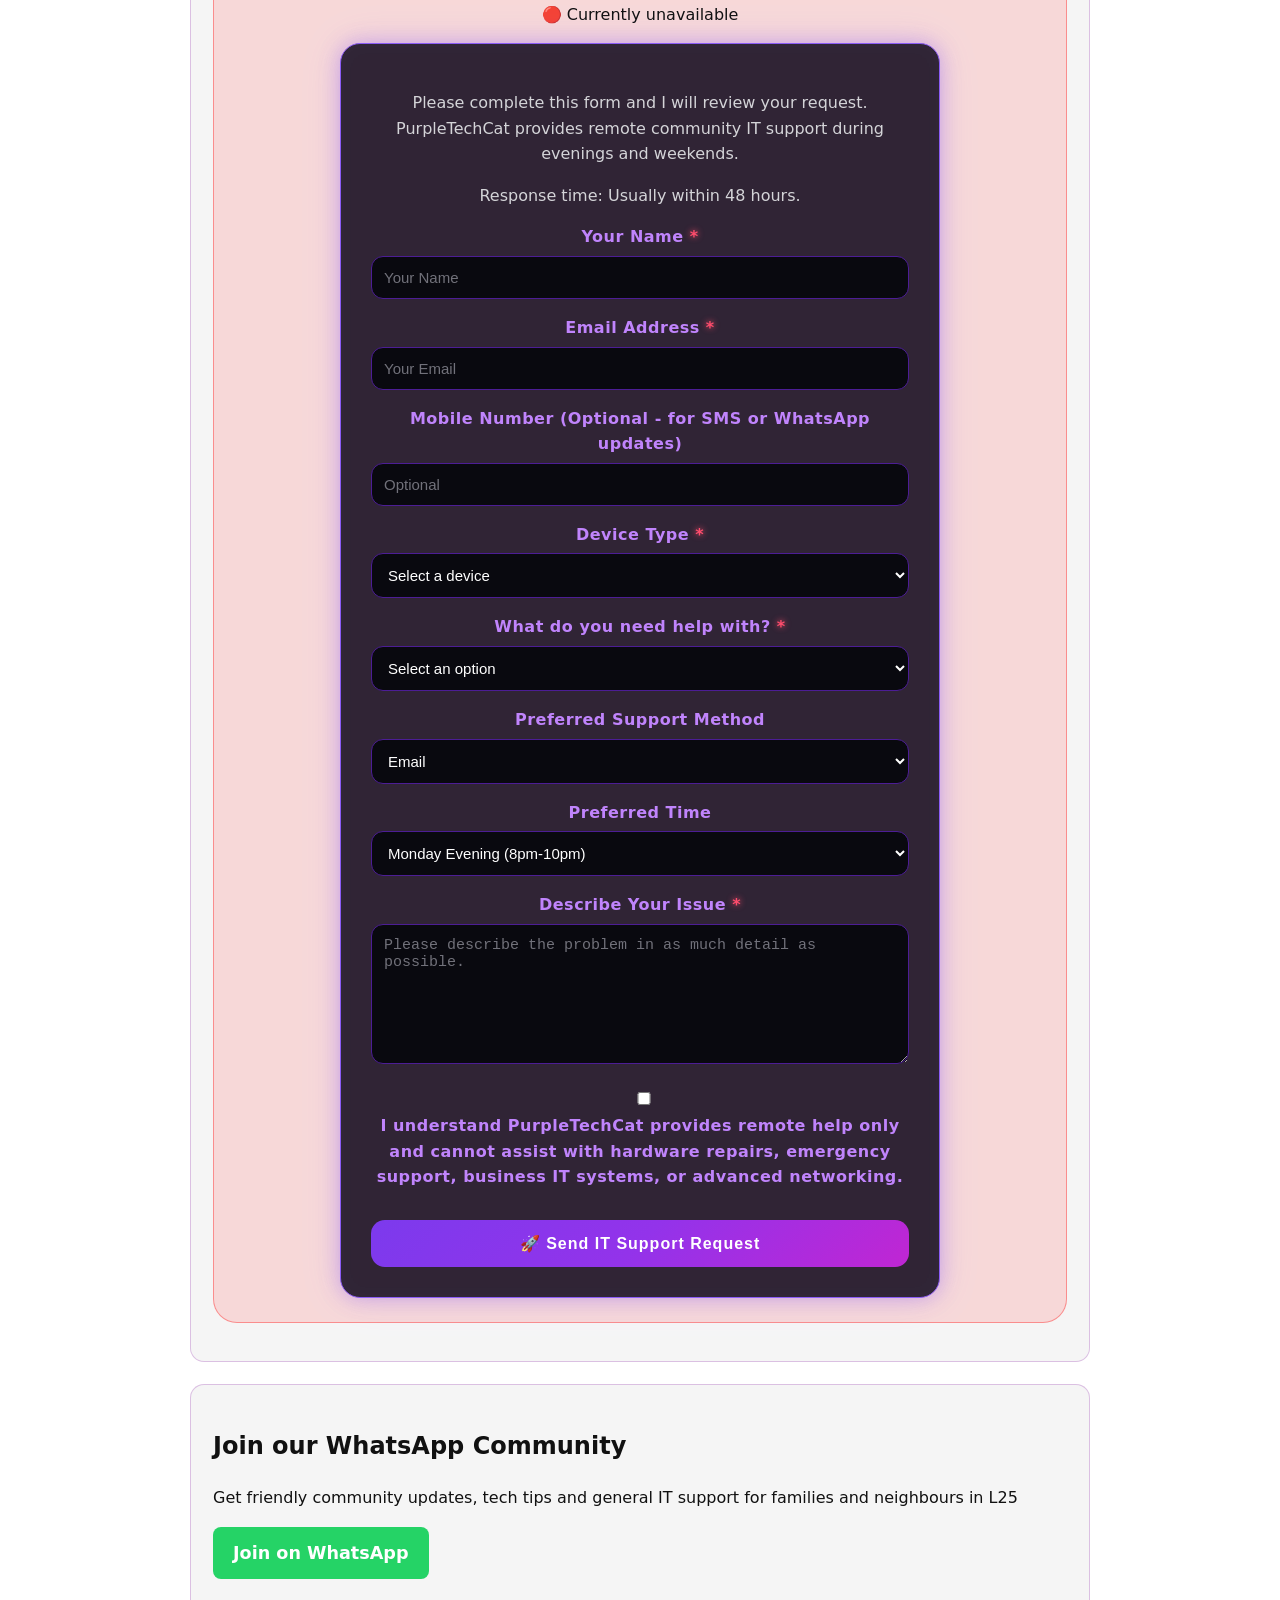
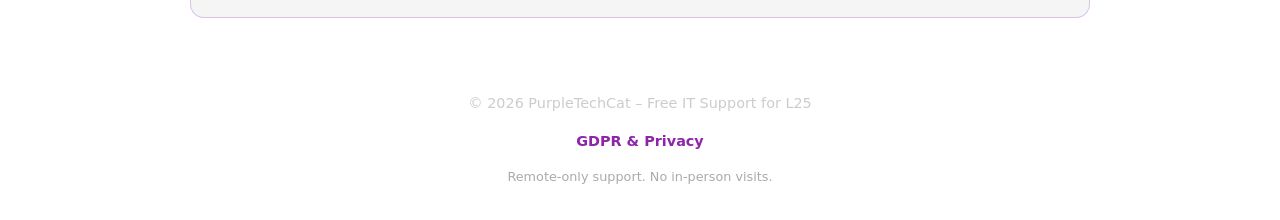
==== commit 7e646ba0: "Update email subject for IT support form" ====
--- a/index.html
+++ b/index.html
@@ -121,9 +121,10 @@
       action="https://formsubmit.co/nathancain981@gmail.com"
       method="POST">
 
-    <input type="hidden"
-           name="_subject"
-           value="New PurpleTechCat IT Support Request">
+   <input
+    type="hidden"
+    name="_subject"
+    value="[PurpleTechCat] New IT Support Request">
 
     <input type="hidden"
            name="_captcha"
--- a/styles.css
+++ b/styles.css
@@ -814,3 +814,15 @@
     gap: 25px;
     flex-wrap: wrap;
 }
+
+.support-intro {
+    text-align: center;
+    max-width: 600px;
+    margin-top: 15px;
+    color: #d4d4d8;
+}
+
+.response-time {
+    color: #c084fc;
+    font-weight: 600;
+}
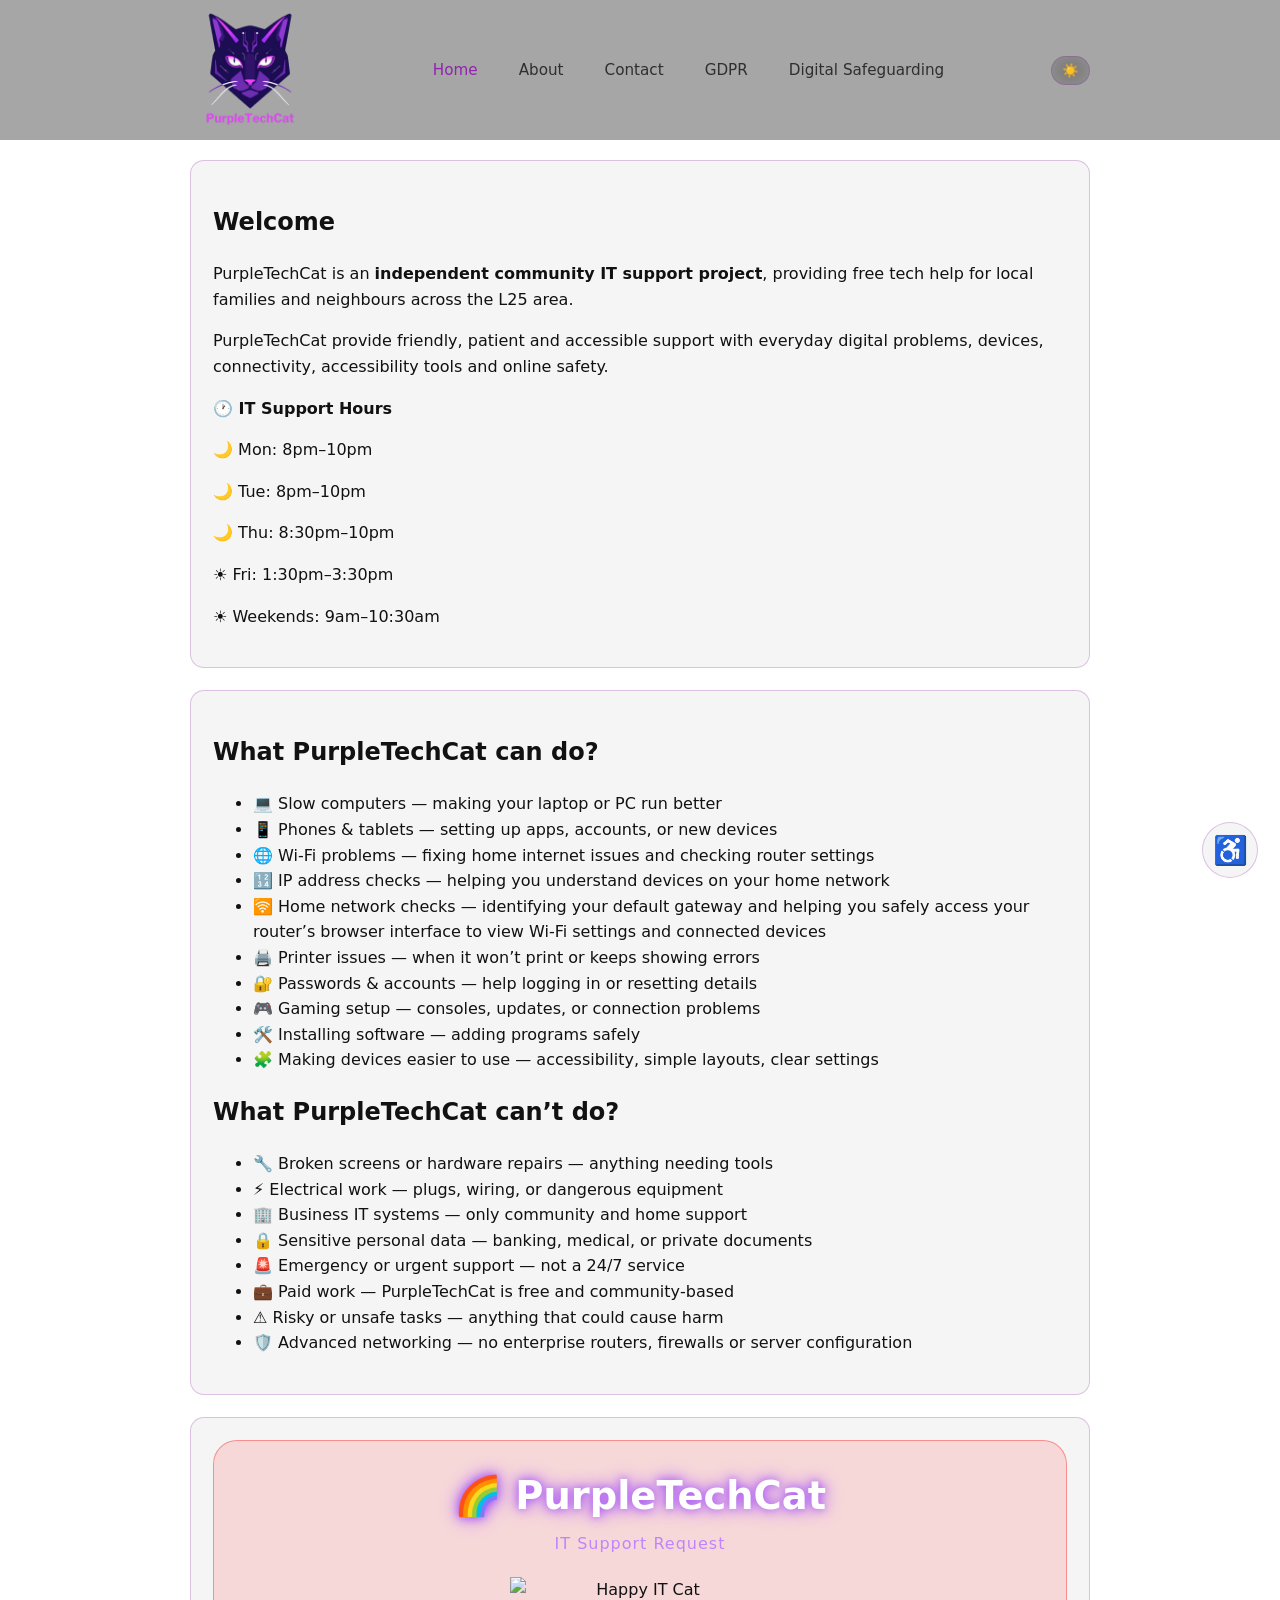
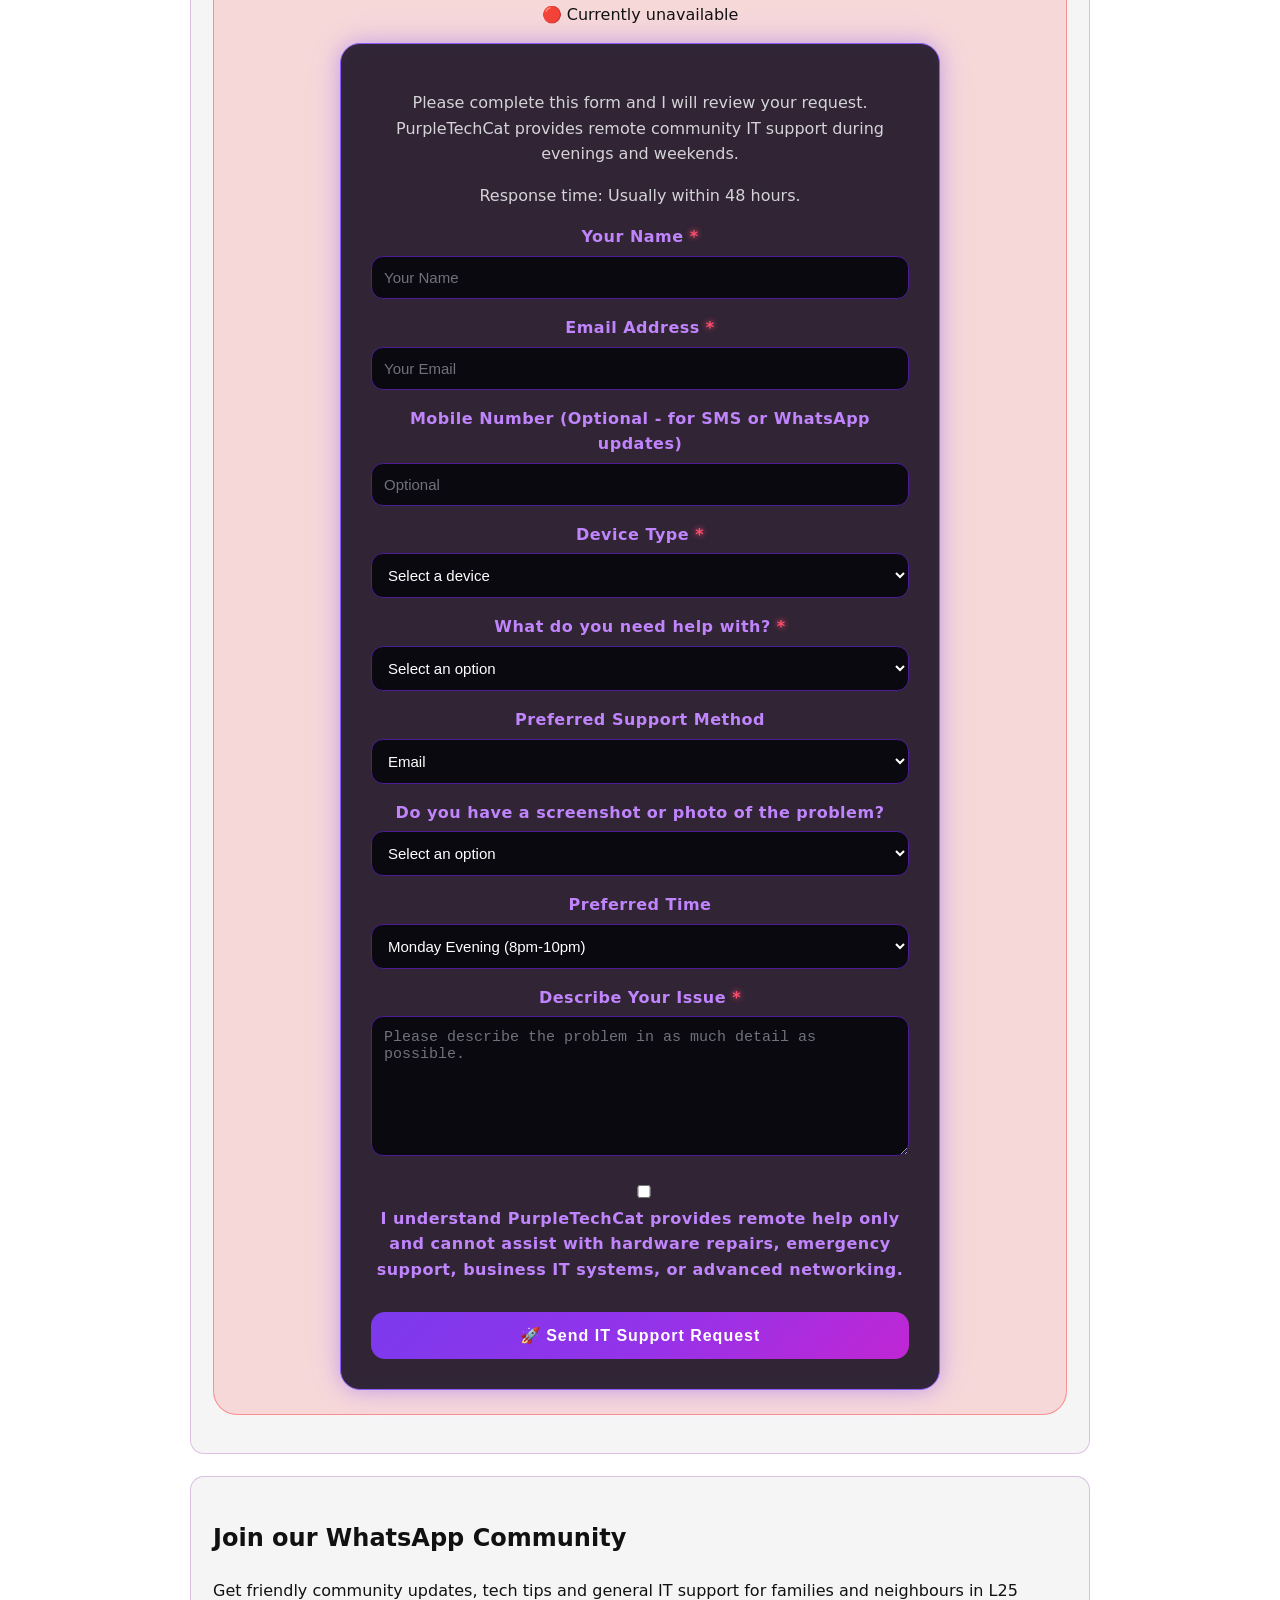
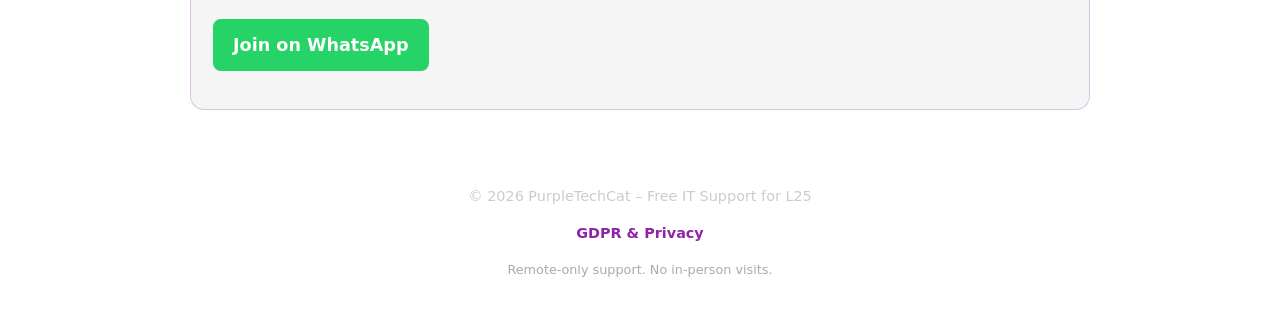
==== commit 08f796f5: "Add screenshot availability options to form" ====
--- a/index.html
+++ b/index.html
@@ -229,6 +229,21 @@
 
     </select>
 
+    <label for="screenshot">
+    Do you have a screenshot or photo of the problem?
+</label>
+
+<select id="screenshot"
+        name="screenshot_available"
+        required>
+
+    <option value="">Select an option</option>
+    <option>No</option>
+    <option>Yes - I can email it</option>
+    <option>Yes - I can send it via WhatsApp</option>
+
+</select>
+
     <label for="time">
         Preferred Time
     </label>
